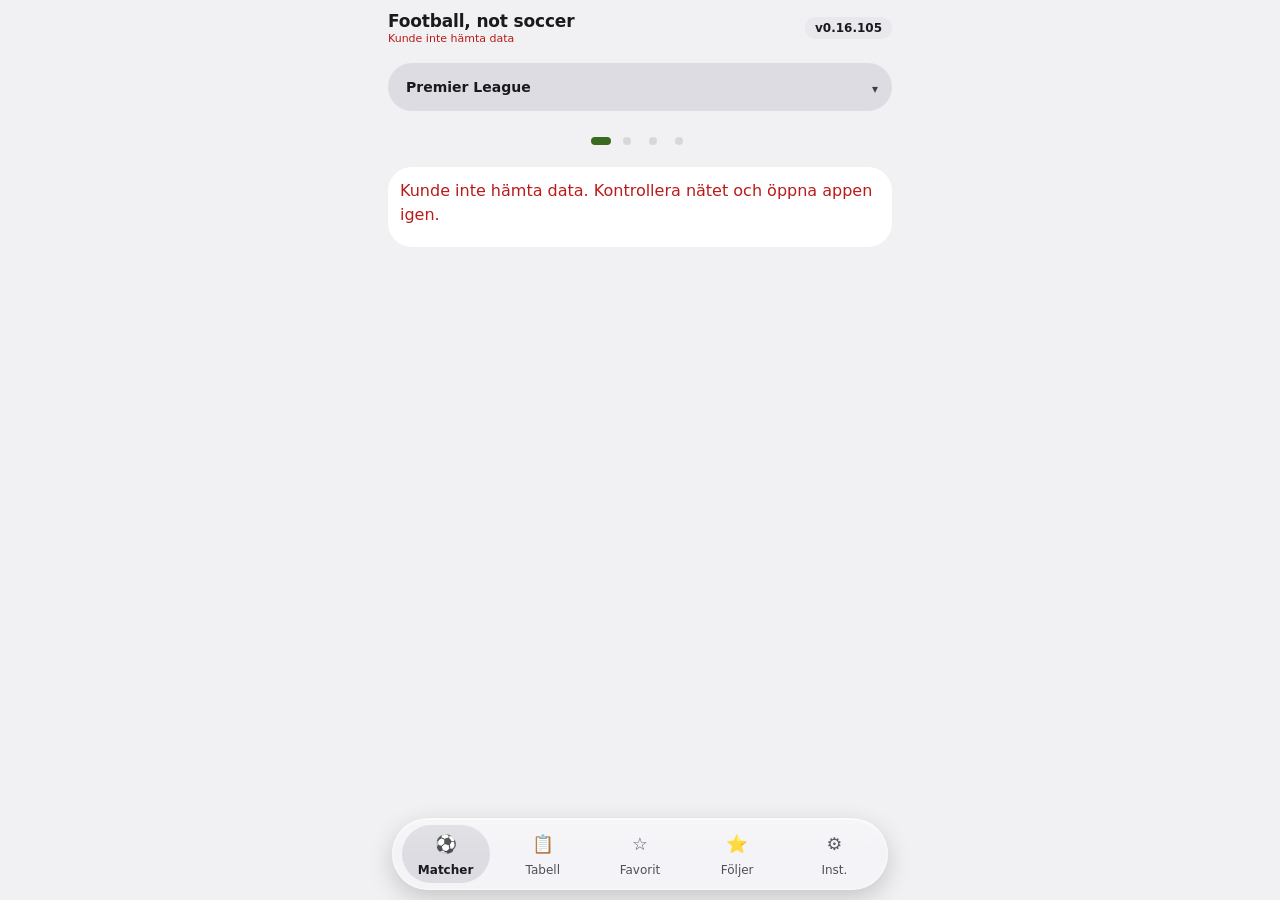
==== index.html @ d7718505 "Matcher: prickar under ligan visar att man kan svepa mellan ligor; Kommande utfälld när inget spelas" ====
<!doctype html>
<html lang="sv">
<head>
<meta charset="utf-8">
<meta name="viewport" content="width=device-width, initial-scale=1, maximum-scale=1, viewport-fit=cover">
<meta http-equiv="Content-Security-Policy" content="default-src 'none'; script-src 'self'; style-src 'self'; connect-src https://site.api.espn.com; img-src 'self' https://a.espncdn.com; manifest-src 'self'; worker-src 'self'; object-src 'none'; base-uri 'none'; form-action 'none'; require-trusted-types-for 'script'">
<meta name="referrer" content="no-referrer">
<meta name="color-scheme" content="light dark">
<meta name="theme-color" content="#f1f1f4" media="(prefers-color-scheme: light)">
<meta name="theme-color" content="#0e0e10" media="(prefers-color-scheme: dark)">
<meta name="mobile-web-app-capable" content="yes">
<meta name="apple-mobile-web-app-capable" content="yes">
<meta name="apple-mobile-web-app-status-bar-style" content="black-translucent">
<title>Football, not soccer</title>
<link rel="manifest" href="manifest.webmanifest">
<link rel="icon" href="icons/icon.svg">
<link rel="apple-touch-icon" href="icons/icon-180.png">
<link rel="stylesheet" href="styles.css">
</head>
<body>
<header class="topbar">
  <div class="brand-wrap"><span class="brand">Football, not soccer</span><div id="status" role="status" aria-live="polite"></div></div>
  <span id="version" class="version" aria-label="Appversion"></span>
</header>

<main>
  <!-- Matcher: vald liga -->
  <section class="view" id="view-matches">
    <div class="mbar">
      <div class="seg league-picker" role="group" aria-label="Liga"></div>
      <div class="mtabs" id="mtabs" role="tablist" aria-label="Matcher"></div>
    </div>
    <div class="league-dots" id="league-dots" aria-label="Svep åt sidan för att byta liga"></div>
    <section class="card" id="card-matches">
      <div id="match-list"><span class="muted">Laddar…</span></div>
      <button type="button" class="btn text more-btn" id="more" hidden>Visa fler</button>
    </section>
  </section>

  <!-- Tabell: vald liga -->
  <section class="view" id="view-table" hidden>
    <div class="seg league-picker" role="group" aria-label="Liga"></div>
    <section class="card flush" id="table-card">
      <h2 id="table-title">Premier League</h2>
      <div id="table-full"><span class="muted pad-x">Laddar…</span></div>
    </section>
  </section>

  <!-- Favorit: favoritlaget (mittknappen) -->
  <section class="view" id="view-fav" hidden>
    <div id="teambar" hidden>
      <button type="button" class="icon-btn sm" id="teambar-back" aria-label="Tillbaka" hidden>←</button><span id="teambar-logo"></span><span class="n" id="teambar-name"></span><span class="tform" id="team-form"></span>
      <button type="button" class="icon-btn sm" id="teambar-fol" aria-pressed="false" aria-label="Följ"></button><button type="button" class="icon-btn sm" id="teambar-fav" aria-pressed="false" aria-label="Gör till favorit"></button>
    </div>
    <div class="card empty" id="team-empty" hidden>
      <p>Inget favoritlag valt.</p>
      <button type="button" class="btn tonal" data-open-pick>Välj lag</button>
    </div>
    <div class="arr" id="arr-fav">
      <section class="card" data-card="next">
        <h2 id="team-next-title">Nästa match</h2>
        <div id="team-next"><span class="muted">Laddar…</span></div>
        <div id="team-next-list"></div>
      </section>
      <section class="card" data-card="last">
        <h2>Senaste match</h2>
        <div id="team-last"><span class="muted">Laddar…</span></div>
        <div id="team-last-list"></div>
      </section>
    </div>
  </section>

  <!-- Lag: alla följda lag -->
  <section class="view" id="view-team" hidden>
    <div class="card empty" id="lag-empty" hidden>
      <p>Inga lag följda.</p>
      <button type="button" class="btn tonal" data-open-pick>Välj lag</button>
    </div>
    <div id="lag-body" hidden>
      <div class="lchips" id="lag-chips" role="group" aria-label="Följda lag"></div>
      <section class="card lag-live" id="lag-live" hidden>
        <div class="day">Pågår nu</div>
        <div id="lag-live-list"></div>
      </section>
      <div id="lag-cards"></div>
    </div>
  </section>

  <!-- Lagväljaren (inte en flik) -->
  <section class="view" id="view-pick" hidden>
    <div class="pick-top">
      <button type="button" class="icon-btn" id="pick-back" aria-label="Tillbaka">←</button>
      <h2>Välj lag</h2><span class="muted small" id="pick-count"></span>
    </div>
    <div id="pick-list"></div>
  </section>

  <!-- Inställningar -->
  <section class="view" id="view-settings" hidden>
    <details class="set-group-wrap" id="g-team">
      <summary class="set-group"><span class="set-gtitle">Lag</span><span class="set-hint" id="hint-team"></span></summary>
      <details class="card set-sec">
        <summary class="sec-sum"><span class="set-title">Följda lag</span><span class="set-hint" id="hint-follow"></span></summary>
        <div class="set-body">
          <ul class="rows" id="follow-list"></ul>
          <p class="muted small">Högst åtta lag. ★ gör laget till favorit, ✕ slutar följa laget och tar bort dess sparade data.</p>
          <div class="actions"><button type="button" class="btn tonal" data-open-pick>Välj lag</button></div>
        </div>
      </details>
    </details>

    <details class="set-group-wrap" id="g-layout">
      <summary class="set-group"><span class="set-gtitle">Utseende</span><span class="set-hint">Ligor, kortordning</span></summary>
      <details class="card set-sec">
        <summary class="sec-sum"><span class="set-title">Ligor och kortordning</span><span class="set-hint" id="hint-layout"></span></summary>
        <div class="set-body" id="layout-body"></div>
      </details>
    </details>

    <details class="set-group-wrap" id="g-general">
      <summary class="set-group"><span class="set-gtitle">Allmänt</span><span class="set-hint">Språk, data, hjälp</span></summary>
      <details class="card set-sec" id="card-lang">
        <summary class="sec-sum"><span class="set-title">Språk</span><span class="set-hint" id="hint-lang"></span></summary>
        <div class="set-body">
          <label class="field"><span>Språk</span><select id="s-lang"></select></label>
        </div>
      </details>
      <details class="card set-sec" id="card-data">
        <summary class="sec-sum"><span class="set-title">Data</span><span class="set-hint">Backup, import, radera</span></summary>
        <div class="set-body">
          <div class="actions wrap">
            <button type="button" class="btn filled" id="backup-save">Spara backup-fil</button>
            <label class="btn tonal btn-file">Läs in backup-fil<input type="file" id="import-file" accept=".txt,.json"></label>
          </div>
          <div class="pwd-box" id="pwd-box"></div>
          <p class="error" id="import-error" role="alert"></p>
          <details class="data-more">
            <summary class="data-text-title">Fler val</summary>
            <details class="data-text">
              <summary class="data-text-title">Klistra in text</summary>
              <label class="field"><span>Importera (ersätter inställningarna)</span><textarea id="import-text" rows="4" autocomplete="off" spellcheck="false" placeholder="Klistra in innehållet i en backup-fil"></textarea></label>
              <div class="actions"><span class="spacer"></span><button type="button" class="btn tonal" id="import-btn">Importera</button></div>
            </details>
            <div class="actions"><button type="button" class="btn text" id="pwd-own">Välj egen kod</button></div>
            <p class="muted small">Backupen innehåller dina inställningar (lag, favorit, liga), inte matchdata. Läs in den på en annan enhet för att flytta dem.</p>
            <div class="actions"><button type="button" class="btn text danger" id="reset">Radera all data</button></div>
          </details>
        </div>
      </details>
      <details class="card set-sec help" id="card-help" lang="sv" data-no-tr>
        <summary class="sec-sum"><span class="set-title">Hjälp och manual</span><span class="set-hint">Så funkar appen</span></summary>
        <div class="set-body">
          <details><summary>Matcher och tabell</summary>
            <p>Välj Premier League, LaLiga, Serie A eller Champions League med knapparna överst. Under Matcher står först pågående och dagens matcher, sedan Kommande och Spelade som hopfällda rader – tryck för att fälla ut (Visa fler under var och en), under Tabell hela tabellen.</p>
            <p>Listan fyller skärmen. Visa fler visar fler matcher och hämtar en vecka till när det behövs.</p></details>
          <details><summary>Varför din data är säker här</summary>
            <p>Här finns vilka lag du följer – inte så känsligt, men ingen annans sak. Sådant ska inte hamna hos ett företag, en annonsör eller en hackare.</p>
            <p>Ingen server att hacka. De flesta stora läckor sker när ett företags databas med miljontals användares uppgifter hackas. Här finns ingen sådan databas: dina inställningar finns bara i din telefon. Den som vill åt den måste komma åt just din telefon.</p>
            <p>Inget att sälja. Många gratisappar – och även betalappar – tjänar pengar på din data eller delar den med partner för annonser och analys. Den här appen har inget konto, ingen analys, ingen reklam och inga spårare. Webbläsaren spärrar dessutom tekniskt alla anrop ut utom resultaten från ESPN, så datan kan inte skickas iväg ens av misstag.</p>
            <p>Låst backup. Backup-filen krypteras med AES-256 och ditt lösenord. Lägger du den i molnet ser molntjänsten bara obegriplig data.</p>
            <p>Öppen kod. All kod ligger öppet på GitHub och kan granskas av vem som helst.</p>
            <p>Ärligt: inget är 100 % säkert. Det som återstår är din egen telefon – lås den med kod och håll den uppdaterad – ett svagt backup-lösenord, och att appens kod på GitHub Pages inte ändras av någon obehörig. Men för den här sortens uppgifter finns inget säkrare praktiskt sätt än att de aldrig lämnar telefonen.</p></details>
          <details><summary>Följa ett lag</summary>
            <p>Välj lag (under Följer, Favorit eller Inställningar → Lag) visar ligorna. Tryck på en liga, sedan + för att följa ett lag och ☆ för att göra det till favorit. Trycker du på ett lag i tabellen visas laget som under Favorit – där följer du det med + och gör det till favorit med ☆. Högst åtta lag kan följas.</p>
            <p>Favorit (mitten i menyn) visar favoritlagets nästa och senaste match i alla turneringar och formen i de fem senaste ligamatcherna. Visa fler fäller ut fler matcher. Appen öppnas på samma flik nästa gång.</p></details>
          <details><summary>Följer</summary>
            <p>Följer visar alla följda lag: överst märkena (tryck för att bara visa ett lag), pågående matcher och ett kort per lag med kommande och senast spelade match. Tryck på ett lagnamn var som helst i appen (tabell, matcher, lagkort) för att se laget som under Favorit. ← i lagraden (eller Bakåt) tar dig tillbaka dit du var. Bakåt går genom flikarna du besökt; appen stängs först där du började. Tryck på Kommande eller Spelad för fler matcher. Under Inställningar → Lag gör ★ ett lag till favorit och ✕ slutar följa det.</p></details>
          <details><summary>Flytta kort</summary>
            <p>Under Inställningar → Utseende → Ligor och kortordning väljer du vilka ligor och turneringar som visas i ligaväljaren och i vilken ordning, och ordningen på korten under Favorit. ↑ ↓ flyttar, ● visar och ○ döljer. Återställ ger standard.</p>
            <p>Det finns Premier League, LaLiga, Serie A, Bundesliga, Ligue 1, Eredivisie, Primeira Liga, Allsvenskan, Champions League, Europa League, Conference League, VM, EM, Copa América, Afrikanska mästerskapen och Gold Cup. Svep i sidled på Matcher eller Tabell för att byta liga.</p></details>
          <details><summary>Matcher och live</summary>
            <p>Tryck på en spelad match för att se målskyttarna, på en pågående även gula och röda kort. Under pågående match uppdateras ställningen var 20:e sekund medan appen är öppen. Övrig data hämtas bara igen när en match har börjat.</p></details>
          <details><summary>Språk</summary>
            <p>Appen är på svenska från början. Byt språk under Inställningar → Allmänt → Språk. Lag- och liganamn kommer från ESPN och är desamma på båda språken.</p></details>
          <details><summary>Offline och data</summary>
            <p>Senast hämtad data sparas och visas utan nät, med tid för senaste uppdatering. Matchdata hämtas från ESPN direkt från din enhet. ESPN ser din IP-adress och vilka ligor och lag som hämtas, men inget konto och inga cookies.</p>
            <p>Under Inställningar → Data sparar du en krypterad backup-fil med följda lag, favorit och liga. Matchdata ingår inte, den hämtas igen.</p>
            <p>Backup-filen låses alltid med din kod: 16 slumpade tecken som appen skapar åt dig första gången den startas och sparar på enheten. Vill du hellre använda en egen kod (t.ex. samma i alla dina appar) trycker du Välj egen kod – den måste ha minst 16 tecken med stor och liten bokstav, siffra och specialtecken, samma krav som den skapade. Backup sparas med ett tryck. Under Inställningar → Data finns Din kod: Visa, Kopiera och Ny kod. Spara koden i din lösenordshanterare – på en ny telefon (eller efter Radera all data) behöver du den för att öppna en backup. Läser du in en backup med en annan kod används den koden sedan för nya backuper. Ny kod gör att gamla backup-filer bara öppnas med den gamla koden (Ångra finns). Appen samlar ingen data – koden är bara en nyckel som skyddar dina backuper.</p></details>
          <details><summary>Installera som app</summary>
            <img class="shot" src="docs/manual/install-android.png" alt="Android: Chrome-menyn ⋮ → Installera app" width="390" loading="lazy">
            <p>Android (Chrome): öppna appens länk, tryck ⋮ uppe till höger och välj Installera app.</p>
            <img class="shot" src="docs/manual/install-ios.png" alt="iPhone: Safari → Dela → Lägg till på hemskärmen" width="390" loading="lazy">
            <p>iPhone (Safari): öppna länken i Safari, tryck Dela (rutan med pilen) och välj Lägg till på hemskärmen → Lägg till.</p>
            <p>Installerad fungerar appen som en vanlig app, även utan nät.</p></details>
        </div>
      </details>
      <details class="card set-sec help" id="card-help-en" lang="en" data-no-tr>
        <summary class="sec-sum"><span class="set-title">Help and manual</span><span class="set-hint">How the app works</span></summary>
        <div class="set-body">
          <details><summary>Matches and table</summary>
            <p>Choose Premier League, LaLiga, Serie A or Champions League with the buttons at the top. Under Matches you first see live and today&#x27;s matches, then Upcoming and Played as collapsed rows – tap to expand (Show more under each), under Table the whole table.</p>
            <p>The list fills the screen. Show more shows more matches and fetches another week when needed.</p></details>
          <details><summary>Why your data is safe here</summary>
            <p>This app holds which teams you follow – not very sensitive, but nobody else&#x27;s business. That should not end up with a company, an advertiser or a hacker.</p>
            <p>No server to hack. Most big leaks happen when a company&#x27;s database with millions of users&#x27; data is hacked. There is no such database here: your settings are only in your phone. Anyone who wants it has to get into your particular phone.</p>
            <p>Nothing to sell. Many free apps – and paid ones too – make money from your data or share it with partners for ads and analytics. This app has no account, no analytics, no ads and no trackers. The browser also technically blocks every request out except the results from ESPN, so the data cannot be sent anywhere, not even by mistake.</p>
            <p>Locked backup. The backup file is encrypted with AES-256 and your password. If you put it in the cloud, the cloud service only sees unreadable data.</p>
            <p>Open code. All the code is public on GitHub and can be reviewed by anyone.</p>
            <p>Honestly: nothing is 100 % safe. What remains is your own phone – lock it with a code and keep it updated – a weak backup password, and that the app&#x27;s code on GitHub Pages is not changed by someone unauthorised. But for this kind of data there is no safer practical way than never letting it leave the phone.</p></details>
          <details><summary>Follow a team</summary>
            <p>Choose teams (under Following, Favourite or Settings → Teams) shows the leagues. Tap a league, then + to follow a team and ☆ to make it your favourite. If you tap a team in the table it is shown as under Favourite – there you follow it with + and make it your favourite with ☆. At most eight teams can be followed.</p>
            <p>Favourite (in the middle of the menu) shows the favourite team&#x27;s next and latest match in all competitions and the form in the last five league matches. Show more opens more matches. The app opens on the same tab next time.</p></details>
          <details><summary>Following</summary>
            <p>Following shows all followed teams: at the top the badges (tap to show only one team), live matches and a card per team with the upcoming and latest played match. Tap a team name anywhere in the app (table, matches, team card) to see the team as under Favourite. ← in the team row (or Back) takes you back where you were. Back goes through the tabs you have visited; the app closes only where you started. Tap Upcoming or Played for more matches. Under Settings → Teams ★ makes a team your favourite and ✕ stops following it.</p></details>
          <details><summary>Move cards</summary>
            <p>Under Settings → Appearance → Leagues and card order you choose which leagues and competitions show in the league picker and in which order, and the order of the cards under Favourite. ↑ ↓ moves, ● shows and ○ hides. Reset restores the default.</p>
            <p>There are Premier League, LaLiga, Serie A, Bundesliga, Ligue 1, Eredivisie, Primeira Liga, Allsvenskan, Champions League, Europa League, Conference League, World Cup, Euros, Copa América, Africa Cup of Nations and Gold Cup. Swipe sideways on Matches or Table to change league.</p></details>
          <details><summary>Matches and live</summary>
            <p>Tap a played match to see the scorers, and a live one to also see yellow and red cards. During a live match the score updates every 20 seconds while the app is open. Other data is only fetched again when a match has started.</p></details>
          <details><summary>Language</summary>
            <p>The app starts in Swedish. Change the language under Settings → General → Language. Team and league names come from ESPN and are the same in both languages.</p></details>
          <details><summary>Offline and data</summary>
            <p>The latest fetched data is saved and shown offline, with the time of the latest update. Match data is fetched from ESPN directly from your device. ESPN sees your IP address and which leagues and teams are fetched, but no account and no cookies.</p>
            <p>Under Settings → Data you save an encrypted backup file with followed teams, favourite and league. Match data is not included, it is fetched again.</p>
            <p>The backup file is always locked with your code: 16 random characters the app creates for you the first time it starts and stores on the device. If you would rather use your own code (e.g. the same in all your apps), tap Choose your own code – it needs at least 16 characters with upper and lower case, a digit and a special character, the same requirements as the created one. A backup takes one tap. Under Settings → Data you find Your code: Show, Copy and New code. Save the code in your password manager – on a new phone (or after Delete all data) you need it to open a backup. If you restore a backup with a different code, that code is used for new backups from then on. New code means old backup files open only with the old code (Undo is available). The app collects no data – the code is just a key that protects your backups.</p></details>
          <details><summary>Install as an app</summary>
            <img class="shot" src="docs/manual/install-android-en.png" alt="Android: Chrome menu ⋮ → Install app" width="390" loading="lazy">
            <p>Android (Chrome): open the app link, tap ⋮ at the top right and choose Install app.</p>
            <img class="shot" src="docs/manual/install-ios-en.png" alt="iPhone: Safari → Share → Add to Home Screen" width="390" loading="lazy">
            <p>iPhone (Safari): open the link in Safari, tap Share (the box with the arrow) and choose Add to Home Screen → Add.</p>
            <p>Installed, the app works like a normal app, even offline.</p></details>
        </div>
      </details>
      <div class="actions center"><button type="button" class="btn tonal" id="install" hidden>Installera appen</button></div>
      <details class="card set-sec" id="card-apps">
        <summary class="sec-sum"><span class="set-title">Alla mina appar</span><span class="set-hint">Öppna, ladda ner, GitHub</span></summary>
        <div class="dl-src"><div class="dl-app"><b>Fitness buddy</b><a href="https://flyinggooner.github.io/simple-nutrition/" target="_blank" rel="noopener">Öppna</a><a href="https://flyinggooner.github.io/simple-nutrition/simple-nutrition.html" download="simple-nutrition.html">Ladda ner (HTML)</a><a href="https://github.com/FlyingGooner/simple-nutrition" target="_blank" rel="noopener">GitHub</a></div><div class="dl-app"><b>Budget buddy</b><a href="https://flyinggooner.github.io/budget-buddy/" target="_blank" rel="noopener">Öppna</a><a href="https://flyinggooner.github.io/budget-buddy/budget-buddy.html" download="budget-buddy.html">Ladda ner (HTML)</a><a href="https://github.com/FlyingGooner/budget-buddy" target="_blank" rel="noopener">GitHub</a></div><div class="dl-app"><b>Football, not soccer (den här)</b><a href="https://flyinggooner.github.io/Football-not-soccer/" target="_blank" rel="noopener">Öppna</a><a href="Football-not-soccer.html" download="Football-not-soccer.html">Ladda ner (HTML)</a><a href="https://github.com/FlyingGooner/Football-not-soccer" target="_blank" rel="noopener">GitHub</a></div><div class="dl-app"><b>Task buddy</b><a href="https://flyinggooner.github.io/Stress-control/" target="_blank" rel="noopener">Öppna</a><a href="https://flyinggooner.github.io/Stress-control/Stress-control.html" download="Stress-control.html">Ladda ner (HTML)</a><a href="https://github.com/FlyingGooner/Stress-control" target="_blank" rel="noopener">GitHub</a></div><p class="small">Spara som app: Android (Chrome) – tryck ⋮ och välj Installera app. iPhone (Safari) – tryck Dela och välj Lägg till på hemskärmen.</p><p class="muted small">Ladda ner (HTML) ger hela appen i en enda fil som du öppnar i webbläsaren, även utan nät. Den sparar sin data för sig – flytta data dit med en backup-fil.</p></div>
      </details>
    </details>
    <p class="foot muted small" id="foot"></p>
  </section>
</main>

<nav class="tabbar" id="tabbar" aria-label="Vyer">
  <a class="tab" href="#matches" data-view="matches"><span aria-hidden="true">⚽</span>Matcher</a>
  <a class="tab" href="#table" data-view="table"><span aria-hidden="true">📋</span>Tabell</a>
  <a class="tab" href="#fav" data-view="fav"><span class="fav-ic" id="tab-fav-icon" aria-hidden="true">☆</span><span class="fav-n" id="tab-fav-name">Favorit</span></a>
  <a class="tab" href="#team" data-view="team"><span aria-hidden="true">⭐</span>Följer</a>
  <a class="tab" href="#settings" data-view="settings"><span aria-hidden="true">⚙️</span>Inst.</a>
</nav>

<dialog id="confirm-dialog" aria-labelledby="cd-title">
  <form method="dialog">
    <h2 id="cd-title">Radera all data?</h2>
    <p class="muted">Följda lag, favorit och all sparad matchdata tas bort från den här enheten. Det går inte att ångra.</p>
    <div class="actions"><span class="spacer"></span>
      <button type="submit" class="btn text" value="cancel">Avbryt</button>
      <button type="submit" class="btn filled danger-fill" value="ok" id="cd-ok">Radera</button>
    </div>
  </form>
</dialog>
<dialog id="newcode-dialog" aria-labelledby="nk-title">
  <form method="dialog">
    <h2 id="nk-title">Byta kod?</h2>
    <p class="muted">Backup-filer du redan har sparat går bara att öppna med den gamla koden. Har du inte kvar den gamla koden blir de värdelösa. Spara en ny backup direkt efter bytet.</p>
    <div class="actions"><span class="spacer"></span>
      <button type="submit" class="btn text" value="cancel">Avbryt</button>
      <button type="submit" class="btn filled danger-fill" value="ok" id="nk-ok">Bara byt</button>
      <button type="submit" class="btn filled" value="save" id="nk-save">Byt och spara backup</button>
    </div>
  </form>
</dialog>

<dialog id="pw-dialog" aria-labelledby="pw-title">
  <form method="dialog" novalidate>
    <h2 id="pw-title">Spara backup-fil</h2>
    <p class="muted" id="pw-text"></p>
    <input type="text" id="pw-user" name="username" autocomplete="username" value="Football not soccer backup" readonly tabindex="-1" aria-hidden="true" class="sr-only">
    <label class="field" id="pw-1-row"><span>Lösenord</span><input type="password" id="pw-1" name="password" maxlength="200" autocomplete="new-password" autocapitalize="none" autocorrect="off" spellcheck="false"></label>
    <label class="field" id="pw-2-row"><span>Upprepa lösenord</span><input type="password" id="pw-2" name="confirm-password" maxlength="200" autocomplete="new-password" autocapitalize="none" autocorrect="off" spellcheck="false"></label>
    <label class="check" id="pw-show-row"><input type="checkbox" id="pw-show" autocomplete="off"> Visa lösenord</label>
    <div class="pw-preview-row"><p class="pw-preview" id="pw-preview" aria-hidden="true" hidden></p><button type="button" class="btn text" id="pw-copy" hidden>Kopiera</button></div>
    <button type="button" class="btn text" id="pw-gen">Skapa slumpmässigt lösenord</button>
    <p class="muted small" id="pw-note" role="status"></p>
    <p class="muted small" id="pw-hint">Minst 16 tecken med stor och liten bokstav, siffra och specialtecken. Välj inte ett vanligt ord + årtal.</p>
    <p class="muted" id="pw-warn"></p>
    <p class="error" id="pw-error" role="alert"></p>
    <div class="actions"><span class="spacer"></span>
      <button type="button" class="btn text" id="pw-cancel">Avbryt</button>
      <button type="button" class="btn filled" id="pw-ok">Spara krypterad</button>
    </div>
  </form>
</dialog>

<dialog id="import-dialog" aria-labelledby="imp-title">
  <form method="dialog">
    <h2 id="imp-title">Ersätta inställningarna?</h2>
    <p id="imp-sum"></p>
    <p class="muted">Följda lag, favorit och liga ersätts. Du kan ångra direkt efteråt.</p>
    <div class="actions"><span class="spacer"></span>
      <button type="submit" class="btn text" value="cancel">Avbryt</button>
      <button type="submit" class="btn filled" value="ok" id="imp-ok">Ersätt</button>
    </div>
  </form>
</dialog>

<div id="snackbar" role="status" aria-live="polite" hidden><span id="snack-text"></span><button type="button" class="btn text" id="snack-action"></button></div>

<script src="i18n.js"></script>
<script src="install.js" data-prefix="fns"></script>
<script src="i18n-en.js"></script>
<script src="version.js"></script>
<script src="backup.js"></script>
<script src="store.js"></script>
<script src="app.js"></script>
<script src="views/table.js"></script>
<script src="views/matches.js"></script>
<script src="views/team.js"></script>
<script src="views/follow.js"></script>
<script src="views/settings.js"></script>
<script src="main.js"></script>
</body>
</html>
---- styles.css ----
/* Material 3 – shared creator style (see ../STIL.md), same structure as simple-nutrition. Seed colour: #4c8c2b (grass green). */
:root {
  --r-xs: 4px; --r-sm: 8px; --r-md: 12px; --r-lg: 20px; --r-xl: 28px; --r-full: 999px;
  color-scheme: light dark;
  --primary: #3a6a1e; --on-primary: #ffffff;
  --primary-container: var(--tc-l, #bbf296); --on-primary-container: var(--tc-l-on, #0a2100);
  --surface: #f7fbf1; --surface-container: #ebefe5; --surface-container-high: #e2e6db;
  --secondary-container: #d8e7cb; --on-secondary-container: #131f0d;
  --on-surface: #191d16; --on-surface-variant: #43483e; --outline: #73796d; --outline-variant: #c3c8bb;
  --error: #ba1a1a; --error-container: #ffdad6; --on-error-container: #410002;
  /* Semantic (results + table zones) */
  --win: #1b6d3c; --draw: #73796d; --loss: #ba1a1a;
  --zone-cl: #006a60; --zone-eu: #b45f06; --zone-rel: #ba1a1a;
  --tc2: var(--tc2-l, transparent); --sel: #3a6a1e; /* overridden from JS with the chosen team's colour (strict #rrggbb) */
  --bg: var(--surface); --card: var(--surface-container); --text: var(--on-surface); --muted: var(--on-surface-variant); --line: var(--outline-variant);
  --font: Roboto, "Roboto Flex", system-ui, -apple-system, "Segoe UI", sans-serif;
}
@media (prefers-color-scheme: dark) {
  :root {
    --primary: #a5d88a; --on-primary: #133800;
    --tc2: var(--tc2-d, transparent); --primary-container: var(--tc-d, #2a5117); --on-primary-container: var(--tc-d-on, #c0f4a4);
    --surface: #0e0e10; --surface-container: #1a1a1d; --surface-container-high: #26262a;
    --secondary-container: #3a3a40; --on-secondary-container: #f2f2f4;
    --on-surface: #ececee; --on-surface-variant: #babac1; --outline: #7c7c84; --outline-variant: #34343a;
    --error: #ffb4ab; --error-container: #93000a; --on-error-container: #ffdad6;
    --win: #6fdc8c; --draw: #b0b0b8; --loss: #ffb4a8;
    --zone-cl: #53dbc9; --zone-eu: #ffb870; --zone-rel: #ffb4ab;
  }
}
* { box-sizing: border-box; }
html { -webkit-text-size-adjust: 100%; }
body { margin: 0; background: var(--bg); color: var(--text); font: 16px/1.5 var(--font); font-variant-numeric: tabular-nums;
  padding: env(safe-area-inset-top) 16px calc(96px + env(safe-area-inset-bottom)); max-width: 520px; margin-inline: auto;
  -webkit-tap-highlight-color: transparent; }
button, input, textarea { font: inherit; color: inherit; }
button { cursor: pointer; }
[hidden] { display: none !important; }
:focus-visible { outline: 3px solid var(--primary); outline-offset: 2px; }
.muted { color: var(--muted); }
.small { font-size: .8125rem; }
.error { color: var(--error); font-weight: 500; }
.error:empty { display: none; }
.spacer { flex: 1; }
.center { justify-content: center; }
.pad-x { padding: 0 14px; }

/* Top app bar */
#status { font-size: .6875rem; line-height: 1.2; color: var(--muted); }
#status:empty { display: none; }
#status.error { color: var(--error); font-weight: 500; }
.topbar { display: flex; align-items: center; justify-content: space-between; gap: 12px; padding: 10px 0 6px; }
.brand-wrap { display: grid; min-width: 0; }
.brand { line-height: 1.2; }
.version { font-size: .7rem; font-weight: 500; }

/* Views and cards */
.view { display: grid; grid-template-columns: minmax(0, 1fr); }
.card { background: var(--card); border-radius: var(--r-lg); }
.card.flush { padding: 12px 0 4px; }
.card.flush > h2 { padding: 0 14px; }
h2 { font-size: .75rem; font-weight: 500; letter-spacing: .06em; text-transform: uppercase; color: var(--muted); margin: 0 0 8px; }
.card p { margin: 0 0 8px; }
.empty { display: grid; gap: 8px; justify-items: start; }

/* Navigation bar with pill indicator */
.tabbar { position: fixed; z-index: 40; display: flex; justify-content: space-around;
  padding: 12px 4px calc(16px + env(safe-area-inset-bottom)); }
.tab { display: flex; flex-direction: column; align-items: center; font-size: .75rem; font-weight: 500; color: var(--muted); min-width: 56px; justify-content: center; text-decoration: none; }
.tab span { display: grid; place-items: center; font-size: 1.1rem; }
.tab.on { font-weight: 700; }

.today, .recent { display: flex; flex-wrap: wrap; align-items: center; gap: 6px; }
.chip { display: inline-flex; align-items: center; min-height: 36px; padding: 0 12px; border-radius: var(--r-sm); border: 1px solid var(--outline-variant); background: transparent; color: var(--muted); font-weight: 500; font-size: .8125rem; }
.chip.on { background: var(--primary-container); color: var(--on-primary-container); border-color: transparent; }
.ph { display: inline-block; border-radius: 50%; background: var(--surface-container-high); }

/* Team bar */
#teambar { display: flex; align-items: center; padding: 6px 6px 6px 14px; box-shadow: inset 0 0 0 2px var(--sel); } /* 2026-11-19: färg runtom, inte på en sida */
#teambar img, #teambar .ph { object-fit: contain; }
#teambar .n { font-weight: 500; flex: 1; }
.icon-btn { min-width: 48px; min-height: 48px; border: 0; border-radius: 50%; background: transparent; color: inherit; font-size: 1.125rem; }

/* Table */
table { width: 100%; border-collapse: collapse; }
th, td { padding: 8px 4px; text-align: center; white-space: nowrap; }
th { font-size: .6875rem; color: var(--muted); font-weight: 500; text-transform: uppercase; letter-spacing: .04em; }
td.team, th.team { text-align: left; width: 100%; white-space: normal; }
td.pos { font-weight: 500; width: 32px; box-shadow: inset 3px 0 var(--zc, transparent); }
td.pts { font-weight: 700; padding-right: 14px; }
th:last-child { padding-right: 14px; }
tbody tr { border-top: 1px solid var(--line); }
tr.zone-cl td.pos { --zc: var(--zone-cl); }
tr.zone-eu td.pos { --zc: var(--zone-eu); }
tr.zone-rel td.pos { --zc: var(--zone-rel); }
/* Zoner (2026-11-21): hela raden får en svag ton i zonens färg + tunn kant till vänster, inga ringar */
tr.zone-cl td { background: color-mix(in srgb, var(--zone-cl) 9%, transparent); }
tr.zone-eu td { background: color-mix(in srgb, var(--zone-eu) 8%, transparent); }
tr.zone-rel td { background: color-mix(in srgb, var(--zone-rel) 8%, transparent); }
/* Följda lag: stjärna, ingen färg (2026-11-21); Europa orange för att skilja från CL */
.fstar { margin-left: 6px; color: #f5b400; font-size: .9em; }
tr.me td.team { font-weight: 700; }
tbody.pick tr { cursor: pointer; }
tbody.pick tr:active { background: color-mix(in srgb, var(--primary) 12%, transparent); }
tbody.pick tr:focus-visible { outline: 3px solid var(--primary); outline-offset: -3px; }
.tname { display: flex; align-items: center; gap: 8px; }
.tname img, .tname .ph { width: 20px; height: 20px; object-fit: contain; flex: none; }
@media (max-width: 400px) { .full .wdl { display: none; } }
.legend { display: flex; flex-wrap: wrap; gap: 12px; padding: 8px 14px; font-size: .75rem; color: var(--muted); }
.legend i { display: inline-block; width: 10px; height: 10px; border-radius: 50%; margin-right: 4px; vertical-align: -1px; }
.legend i.zone-cl { background: var(--zone-cl); }
.legend i.zone-eu { background: var(--zone-eu); }
.legend i.zone-rel { background: var(--zone-rel); }
.form { display: flex; gap: 4px; align-items: center; padding: 8px 14px; border-top: 1px solid var(--line); }
.form > span:first-child { margin-right: auto; }
.dot { width: 22px; height: 22px; display: inline-grid; place-items: center; font-size: .6875rem; font-weight: 700; color: var(--surface); }
.dot.W, .badge.W { background: var(--win); }
.dot.D, .badge.D { background: var(--draw); }
.dot.L, .badge.L { background: var(--loss); }
.more { border-top: 1px solid var(--line); }

/* Matches */
.match-main { display: grid; grid-template-columns: 1fr auto 1fr; align-items: center; gap: 8px; text-align: center; }
.side { display: grid; justify-items: center; gap: 6px; font-weight: 500; font-size: .875rem; }
.side img, .side .ph { width: 40px; height: 40px; object-fit: contain; }
.mid { display: grid; gap: 4px; justify-items: center; }
.score { font-size: 1.75rem; font-weight: 400; letter-spacing: 1px; }
.time { font-size: 1.375rem; font-weight: 400; }
.meta { text-align: center; margin-top: 8px; font-size: .8125rem; color: var(--muted); }
.countdown { display: inline-block; margin-left: 6px; padding: 2px 10px; border-radius: var(--r-sm); background: var(--primary-container); color: var(--on-primary-container); font-weight: 500; }
.live { display: inline-flex; align-items: center; gap: 6px; border-radius: var(--r-sm); background: var(--error-container); color: var(--on-error-container); font-weight: 700; }
.live::before { width: 7px; height: 7px; border-radius: 50%; background: var(--error); animation: pulse 1.2s ease-in-out infinite; }
@keyframes pulse { 50% { transform: scale(.55); opacity: .4; } }
.badge { display: inline-block; min-width: 24px; padding: 2px 6px; font-size: .75rem; font-weight: 700; color: var(--surface); text-align: center; }
ul.mlist { list-style: none; margin: 8px -14px -12px; padding: 0; }
ul.mlist li { display: grid; grid-template-columns: 64px 1fr auto; gap: 12px; align-items: center; padding: 10px 14px; border-top: 1px solid var(--line); min-height: 48px; }
ul.mlist .d { font-size: .8125rem; color: var(--muted); line-height: 1.2; }
ul.mlist .o { font-weight: 500; }
ul.mlist .c { font-size: .75rem; color: var(--muted); }
ul.mlist .r { font-weight: 700; text-align: right; }
.day { padding: 10px 0 2px; font-size: .75rem; font-weight: 500; text-transform: uppercase; letter-spacing: .06em; color: var(--muted); border-top: 1px solid var(--line); }
.dgroup:first-child > .day { border-top: 0; padding-top: 0; }
.lm { display: grid; grid-template-columns: 1fr auto 1fr; gap: 8px; align-items: center; padding: 6px 0; min-height: 44px; }
.lm .t { display: flex; align-items: center; gap: 6px; font-weight: 500; font-size: .9375rem; min-width: 0; }
.lm .t span { overflow: hidden; text-overflow: ellipsis; white-space: nowrap; }
.lm .t.h { justify-content: flex-end; text-align: right; }
.lm .t img, .lm .t .ph { width: 20px; height: 20px; object-fit: contain; flex: none; }
.lm .s { min-width: 58px; text-align: center; font-weight: 700; }
.lm .s .live { display: flex; width: max-content; margin: 2px auto 0; padding: 1px 6px; }
.lm.tap { cursor: pointer; border-radius: var(--r-md); }
.lm.tap:active { background: color-mix(in srgb, currentColor 8%, transparent); }
.evs { display: grid; grid-template-columns: 1fr 1fr; gap: 2px 16px; font-size: .8125rem; padding: 2px 0 8px; }
.evs.muted { display: block; text-align: center; }
.evs .h { text-align: right; }
.ev .m { opacity: .7; margin: 0 4px; }

/* Inställningar: collapsible groups and sections (as simple-nutrition) */
.set-group-wrap > summary { cursor: pointer; }
.set-group { display: flex; align-items: center; gap: 8px; min-height: 48px; margin: 12px 4px 4px; font-weight: 500; font-size: 1.0625rem; }
.set-gtitle { flex: none; }
.set-group { list-style: none; }
.set-group::-webkit-details-marker { display: none; }
.set-group::before { content: '▸'; color: var(--muted); font-size: .8125rem; transition: transform .15s; }
.set-group-wrap[open] > .set-group::before { transform: rotate(90deg); }
.set-sec { padding: 4px 14px; margin-top: 8px; }
.set-sec > summary { display: flex; align-items: center; gap: 8px; min-height: 48px; cursor: pointer; list-style: none; }
.set-sec > summary::-webkit-details-marker { display: none; }
.set-sec > summary::before { content: '▸'; color: var(--muted); transition: transform .15s; }
.set-sec[open] > summary::before { transform: rotate(90deg); }
.set-title { font-weight: 500; }
.set-hint { margin-left: auto; color: var(--muted); font-size: .8125rem; text-align: right; overflow: hidden; text-overflow: ellipsis; white-space: nowrap; max-width: 60%; font-weight: 400; }
.set-body { padding: 4px 0 12px; }
.rows { list-style: none; margin: 0 0 8px; padding: 0; }
.row { display: flex; align-items: center; gap: 10px; min-height: 48px; border-top: 1px solid var(--line); }
.rows > .row:first-child { border-top: 0; }
.row img, .row .ph { width: 24px; height: 24px; object-fit: contain; flex: none; }
.row-name { flex: 1; min-width: 0; overflow: hidden; text-overflow: ellipsis; white-space: nowrap; }
.row-sub { font-size: .8125rem; color: var(--muted); }
.help details { border-top: 1px solid var(--line); }
.help details:first-child { border-top: 0; }
.help details summary { padding: 13px 0; cursor: pointer; font-weight: 500; }
.help details p { margin: 0 0 8px; font-size: .9375rem; }
.foot { text-align: center; margin: 16px 0 0; }

/* Buttons, forms, dialogs (../STANDARD.md) */
.btn { min-height: 48px; padding: 0 24px; border: 0; font-weight: 500; font-size: .875rem; }
.btn.filled { background: var(--primary); color: var(--on-primary); }
.btn.tonal { background: var(--primary-container); color: var(--on-primary-container); }
.btn.text { background: transparent; color: var(--primary); }
.btn.danger { color: var(--error); }
.btn.danger-fill { background: var(--error); color: var(--surface); }
.actions { display: flex; align-items: center; gap: 8px; margin-top: 12px; }
.actions.wrap { flex-wrap: wrap; }
.field { display: grid; gap: 4px; margin: 8px 0; font-size: .8125rem; color: var(--muted); min-width: 0; }
.field input, .field textarea { min-height: 48px; padding: 8px 12px; border: 1px solid var(--outline); border-radius: var(--r-sm); background: var(--surface); color: var(--text); font-size: 1rem; width: 100%; }
.field input:focus, .field textarea:focus { outline: 2px solid var(--primary); outline-offset: 0; border-color: var(--primary); }
.check { display: flex; align-items: center; gap: 12px; min-height: 48px; margin: 4px 0; cursor: pointer; }
.check input { width: 20px; height: 20px; margin: 0; accent-color: var(--primary); }
.btn-file { position: relative; display: inline-flex; align-items: center; justify-content: center; }
.btn-file input { position: absolute; inset: 0; width: 100%; height: 100%; opacity: 0; cursor: pointer; }
.btn-file:focus-within { outline: 3px solid var(--primary); outline-offset: 2px; }
.data-text { margin-top: 8px; }
.data-text > summary { cursor: pointer; min-height: 40px; padding: 8px 0; color: var(--primary); font-weight: 500; }
dialog { border: 0; border-radius: var(--r-xl); padding: 24px; width: min(360px, calc(100vw - 32px)); background: var(--surface-container-high); color: var(--text); box-shadow: 0 8px 24px rgba(0,0,0,.25); }
dialog::backdrop { background: rgba(0,0,0,.4); }
dialog h2 { margin: 0 0 8px; font-size: 1.375rem; font-weight: 400; text-transform: none; letter-spacing: 0; color: var(--text); }
dialog p { margin: 0 0 12px; }
#snackbar { position: fixed; left: 50%; transform: translateX(-50%); bottom: calc(96px + env(safe-area-inset-bottom)); z-index: 60; display: flex; align-items: center; gap: 8px; width: min(488px, calc(100vw - 32px)); padding: 4px 8px 4px 16px; background: var(--on-surface); color: var(--surface); box-shadow: 0 4px 12px rgba(0,0,0,.25); }
#snack-text { flex: 1; padding: 10px 0; }
#snackbar .btn.text { color: var(--primary-container); }

@media (prefers-reduced-motion: reduce) {
  *, *::before, *::after { animation-duration: .01ms !important; transition-duration: .01ms !important; scroll-behavior: auto !important; }
}
/* Card order (Inställningar → Utseende) */
.arr { display: grid; gap: 10px; }
.lay-off { display: none !important; }
.lay-h { margin: 12px 0 4px; }
.lay-h:first-child { margin-top: 0; }
.icon-btn.sm { min-width: 40px; min-height: 40px; }
.icon-btn:disabled { opacity: .38; cursor: default; }
.l-off .row-name { color: var(--muted); text-decoration: line-through; }
/* Card Matcher: tabs, rows as tall as table rows, Visa fler */
/* Platt (2026-11-21): inga skuggor. Ett kort per match: ledarens sida grön, den andra röd, färgerna flyter mjukt ihop i mitten; resultat/tid i en flytande vit bubbla */
.lm.mc { padding: 0 6px; min-height: 44px; margin: 5px 0; gap: 0; align-items: center; border-radius: 18px; overflow: hidden; background: var(--surface-container-high); box-shadow: none; }
.lm.mc.lead-h { background: linear-gradient(90deg, rgba(46,160,67,.24) 0%, rgba(46,160,67,.14) 35%, rgba(211,47,47,.10) 65%, rgba(211,47,47,.20) 100%), var(--surface-container-high); }
.lm.mc.lead-a { background: linear-gradient(90deg, rgba(211,47,47,.20) 0%, rgba(211,47,47,.10) 35%, rgba(46,160,67,.14) 65%, rgba(46,160,67,.24) 100%), var(--surface-container-high); }
.lm.mc > .t { padding: 4px 8px; display: flex; align-items: center; color: inherit; }
.lm.mc > .s { display: flex; flex-direction: column; align-items: center; justify-content: center; background: var(--surface); margin: 5px 0; line-height: 1.15; box-shadow: none; }
.lm.mc > .s .sc { background: none; padding: 0; box-shadow: none; }
.lm.mc > .s .live, .lm.mc > .s .end { margin: 0; }
#card-matches .day { border-top: 0; }
.lm.mc .s { width: 92px; min-width: 92px; box-sizing: border-box; margin-inline: 6px !important; }
.lm .s .end { display: block; font-size: .625rem; font-weight: 500; color: var(--muted); }
.lm .t.win { --side: 46, 160, 67; }
.lm .t.lose { --side: 211, 47, 47; }  /* skarp text även för förloraren, färgen visar resultatet (2026-11-21) */
/* Lag: winner bold, loser muted in the hero card; list rows get a thin result edge */
.side.win { --side: 46, 160, 67; } .side.lose { --side: 211, 47, 47; }
/* förloraren skarp även här (2026-11-21) */
/* Vinnare fet, förlorare grå med blekt märke – inga färgtoningar (2026-11-21) */
ul.mlist li.win { --side: 46, 160, 67; } ul.mlist li.lose { --side: 211, 47, 47; }
ul.mlist li.win, ul.mlist li.lose { box-shadow: inset 3px 0 rgb(var(--side)); }  /* bara en tunn kant, ingen toning (2026-11-21) */
.more-btn { width: 100%; margin-top: 4px; }
#card-matches, #table-card { touch-action: pan-y; }   /* horizontal moves stay ours (swipe), vertical scroll as usual */
/* League picker and match tabs: text tabs, centred, equal widths (symmetric); chosen = bold with a line under */
/* Lag: compact, everything fits without scrolling */
#teambar { background: var(--surface-container-high); color: var(--text); min-height: 48px; gap: 10px; padding-left: 12px; }
#teambar img, #teambar .ph { width: 24px; height: 24px; }
#teambar-fol, #teambar-fav { display: inline-flex; flex-direction: column; align-items: center; justify-content: center; gap: 0; width: auto; min-width: 48px; height: 44px; padding: 0 6px; border: 1px solid var(--line); border-radius: calc(var(--r-lg) - 6px); /* 2026-11-19: följer lagradens hörn (radie − marginal) */ line-height: 1.1; }
#teambar-fol .ic, #teambar-fav .ic { font-size: 1rem; }
#teambar-fol .lb, #teambar-fav .lb { font-size: .625rem; color: var(--muted); }
#teambar-fol[aria-pressed="true"], #teambar-fav[aria-pressed="true"] { border-color: var(--primary); }
#teambar-fol[aria-pressed="true"] .ic, #teambar-fav[aria-pressed="true"] .ic, #teambar-fol[aria-pressed="true"] .lb, #teambar-fav[aria-pressed="true"] .lb { color: var(--primary); }
.tform { display: flex; gap: 3px; }
.tform .dot { width: 18px; height: 18px; font-size: .625rem; }
#view-fav .card { padding: 8px 12px; }
#view-fav h2 { margin-bottom: 4px; }
#view-fav .side { grid-template-columns: auto; gap: 2px; font-size: .8125rem; }
#view-fav .side img, #view-fav .side .ph { width: 28px; height: 28px; }
#view-fav .score { font-size: 1.375rem; line-height: 1.2; }
#view-fav .time { font-size: 1.125rem; line-height: 1.2; }
#view-fav .mid { gap: 2px; }
#view-fav .meta { margin-top: 4px; font-size: .75rem; }
#view-fav .evs { padding-bottom: 2px; font-size: .75rem; }
#view-fav ul.mlist { margin: 6px -12px 0; }
#view-fav ul.mlist li { grid-template-columns: 92px 1fr auto auto; gap: 8px; padding: 6px 12px; min-height: 36px; font-size: .875rem; }
#view-fav ul.mlist .o { overflow: hidden; text-overflow: ellipsis; white-space: nowrap; min-width: 0; }
#view-fav ul.mlist .r { min-width: 0; }
#view-fav .more-btn { min-height: 36px; margin: 0; }
.grp { margin: 12px 14px 2px; font-size: .75rem; font-weight: 500; letter-spacing: .06em; text-transform: uppercase; color: var(--muted); }
.grp:first-child { margin-top: 0; }
.seg { display: grid; grid-auto-flow: column; grid-auto-columns: 1fr; gap: 8px; width: max-content; max-width: 100%; margin-inline: auto; overflow-x: auto; scrollbar-width: none; }
.seg button { min-height: 44px; padding: 0 10px; border: 0; border-bottom: 2px solid transparent; background: transparent; color: var(--muted); font-weight: 500; font-size: .9375rem; white-space: nowrap; text-align: center; }
.seg button[aria-pressed="true"] { color: var(--text); font-weight: 700; border-bottom-color: var(--primary); }

/* Lösenordsgenerator (som simple-nutrition) */
.sr-only { position: absolute; width: 1px; height: 1px; padding: 0; margin: -1px; overflow: hidden; clip: rect(0 0 0 0); white-space: nowrap; border: 0; }
.pw-preview-row { display: flex; align-items: center; gap: 8px; }
.pw-preview { flex: 1; margin: 0; font-family: ui-monospace, Consolas, monospace; font-variant-numeric: slashed-zero; font-size: 1.05rem; letter-spacing: .04em; overflow-wrap: anywhere; }
.pw-digit { color: var(--primary); font-weight: 700; }
.pw-special { color: var(--error); font-weight: 700; }

/* Favorit in the menu: the favourite's badge (beslut 2026-11-13) */
.tab .fav-ic img { width: 24px; height: 24px; object-fit: contain; }
.tab .fav-n { max-width: 72px; overflow: hidden; text-overflow: ellipsis; white-space: nowrap; }
ul.mlist li.lmx { display: block; padding: 0 12px; min-height: 0; border-top: 0; }
ul.mlist li.tap { cursor: pointer; }
/* Lag: all followed teams */
.lchips { display: flex; gap: 6px; overflow-x: auto; padding: 2px 0 10px; scrollbar-width: none; }
.lchip { flex: none; display: inline-grid; place-items: center; min-width: 44px; height: 40px; padding: 0 10px; border: 1px solid var(--outline-variant); border-radius: var(--r-sm); background: transparent; color: inherit; font-weight: 500; }
.lchip img, .lchip .ph { width: 24px; height: 24px; object-fit: contain; }
.lchip[aria-pressed="true"] { border-color: transparent; }
.lchip.add { font-size: 1.25rem; }
.lag-live .day { margin-bottom: 2px; }
.card.lag { padding-top: 10px; padding-bottom: 6px; }
.lag-h { display: flex; align-items: center; gap: 8px; margin: 0 0 4px; font-size: 1rem; }
.lag-h img, .lag-h .ph { width: 22px; height: 22px; object-fit: contain; }
.lag-h .star { color: var(--primary); }
.lag-open { display: flex; align-items: center; gap: 8px; min-height: 40px; padding: 0; border: 0; background: none; color: inherit; font: inherit; cursor: pointer; text-align: left; }
.tlink { cursor: pointer; }
.tlink:hover { text-decoration: underline; }
.lrow { display: grid; grid-template-columns: 76px 1fr auto 20px; gap: 8px; align-items: center; min-height: 48px; border-top: 1px solid var(--line); font-size: .875rem; }
.lrow .k { color: var(--muted); font-size: .8125rem; }
.lrow .v { overflow: hidden; text-overflow: ellipsis; white-space: nowrap; min-width: 0; font-weight: 500; }
.lrow.tap { cursor: pointer; }
.lrow .chev { justify-self: end; color: var(--muted); font-size: 1rem; transition: transform .15s; }
.lrow[aria-expanded="false"] .chev { transform: rotate(-90deg); }
.lrow[aria-expanded="true"] .chev { color: var(--primary); }
.lag-form { margin-left: auto; }
/* Lagväljaren */
.pick-top { display: flex; align-items: center; gap: 8px; margin-bottom: 8px; }
.pick-top h2 { flex: 1; margin: 0; font-size: 1.125rem; }
.pick-l { display: flex; justify-content: space-between; align-items: center; width: 100%; min-height: 48px; border: 0; background: transparent; color: inherit; font: inherit; font-weight: 500; text-align: left; padding: 0; }
.pick-sec { padding-top: 0; padding-bottom: 0; }
.pick-sec .rows { margin: 0 0 8px; padding: 0; list-style: none; }
.pk-fav[aria-pressed="true"], .rfav[aria-pressed="true"] { color: var(--primary); }
.pk-fol[aria-pressed="true"] { color: var(--primary); font-weight: 700; }
#view-team ul.mlist { margin: 0 -14px; }
#view-team ul.mlist li { grid-template-columns: 92px 1fr auto auto; gap: 8px; padding: 6px 14px; min-height: 36px; font-size: .875rem; }
#view-team ul.mlist .o { overflow: hidden; text-overflow: ellipsis; white-space: nowrap; min-width: 0; }
#view-team .more-btn { min-height: 36px; margin: 0; }
#view-fav ul.mlist li.lmx, #view-team ul.mlist li.lmx { display: block; min-height: 0; padding-top: 0; padding-bottom: 0; border-top: 0; }
.tab .fav-n { display: block; width: auto; height: auto; background: none !important; border-radius: 0; font-size: inherit; }
#lag-body, #lag-cards, #pick-list { display: grid; grid-template-columns: minmax(0, 1fr); gap: 10px; }
#lag-body[hidden] { display: none; }
/* Lag: compact cards, more teams without scrolling */
#lag-cards { gap: 6px; }
#view-team .card.lag { padding: 6px 12px 2px; }
#view-team .lag-h { margin: 0 0 2px; font-size: .875rem; letter-spacing: 0; text-transform: none; font-weight: 700; color: var(--text); }
#view-team .lag-h img, #view-team .lag-h .ph { width: 18px; height: 18px; }
#view-team .lrow { grid-template-columns: 62px 1fr auto 16px; gap: 6px; min-height: 30px; font-size: .8125rem; }
#view-team .lrow .k { font-size: .6875rem; }
#view-team .lrow .badge { padding: 0 5px; font-size: .6875rem; }
#view-team .lchips { padding-bottom: 4px; }
#view-team .lchip { height: 34px; min-width: 38px; }
#view-team .lchip img, #view-team .lchip .ph { width: 20px; height: 20px; }
#view-team .lrow .v img, #view-team .lrow .v .ph { width: 16px; height: 16px; object-fit: contain; }
#view-team .lrow .v { display: flex; align-items: center; gap: 6px; font-weight: 400; }
#view-team .lrow .v .w { flex: none; font-variant-numeric: tabular-nums; }
#view-team .lrow .v .n { font-weight: 600; overflow: hidden; text-overflow: ellipsis; white-space: nowrap; min-width: 0; }
#view-team .lrow .v .ha { flex: none; font-size: .6875rem; color: var(--muted); }
#view-team .lrow .v img, #view-team .lrow .v .ph { flex: none; vertical-align: 0; }
.pwd-box { margin-top: 8px; }
.pwd-show { margin: 4px 0; padding: 8px 12px; border-radius: var(--r-md); background: var(--surface-container-high); font-family: ui-monospace, monospace; font-size: 1rem; letter-spacing: .04em; overflow-wrap: anywhere; -webkit-user-select: text; user-select: text; }
.welcome-actions { display: flex; flex-wrap: wrap; gap: 8px; margin: 16px 0 4px; }
.welcome-actions > * { flex: 1 1 12rem; text-align: center; }

/* Sparat backup-lösenord: en liten ruta med Visa/Byt på samma rad */
.pwd-card { margin: 4px 0 8px; padding: 6px 6px 10px 14px; border-radius: var(--r-lg); background: var(--surface-container-high); }
.pwd-head { display: flex; align-items: center; gap: 2px; min-height: 44px; }
.pwd-head > span { flex: 1; font-weight: 500; }
.pwd-head .btn, .pwd-head .link { min-height: 40px; padding: 0 12px; }
.pwd-card .pwd-show { margin: 2px 8px 6px 0; background: var(--surface); }
.pwd-card .pwd-note { margin: 2px 8px 0 0; }
/* Språkval i välkomstrutan och Hjälp på valt språk (2026-11-15) */
.segs { display: grid; grid-template-columns: 1fr 1fr; border: 1px solid var(--outline); border-radius: var(--r-md); overflow: hidden; margin: 8px 0 12px; }
.seg { min-height: 40px; border: 0; background: none; font: inherit; font-weight: 500; color: var(--on-surface); }
.seg + .seg { border-left: 1px solid var(--outline); }
.seg.on { background: var(--primary-container); color: var(--on-primary-container); }
html[lang="en"] .help[lang="sv"], html:not([lang="en"]) .help[lang="en"] { display: none; }

/* Byta kod (2026-11-15): tre knappar staplade, viktigast överst. */
#newcode-dialog .actions, #newcode-dialog .dlg-actions { display: flex; flex-direction: column-reverse; align-items: stretch; gap: 8px; }
#newcode-dialog .actions .spacer { display: none; }
#newcode-dialog .actions button, #newcode-dialog .dlg-actions button { width: 100%; margin: 0; }

/* Ladda ner från GitHub (2026-11-15) */
.dl-src { margin-top: 12px; }
.dl-src p { margin: 4px 0; }
.dl-src a { font-weight: 500; color: var(--primary); }
.dl-app { display: flex; flex-wrap: wrap; align-items: center; gap: 4px 16px; padding: 6px 0; border-bottom: 1px solid rgba(127,127,127,.2); }
.dl-app b { flex: 1 1 100%; font-weight: 500; }
.dl-src h3 { margin: 0 0 4px; font-size: 1rem; }

/* Material 3 Expressive refresh (2026-11-17): rounder shapes, pill indicators, tonal surfaces. */
.brand { font-size: 1.5rem; font-weight: 500; letter-spacing: -.01em; }
.version { border-radius: var(--r-full); background: var(--secondary-container); color: var(--on-secondary-container); padding: 5px 12px; }
.view { gap: 12px; margin-top: 12px; }
.tabbar { padding-top: 10px; }
.tab span { border-radius: var(--r-full); transition: background .2s, width .2s; }
.league-picker, .mtabs { gap: 4px; padding: 4px; border-radius: var(--r-full); background: var(--surface-container); }
.mtabs { margin-bottom: 10px; }
.league-picker button, .mtabs button { min-height: 40px; border: 0; border-radius: var(--r-full); transition: background .2s, color .2s; }
.league-picker button[aria-pressed="true"], .mtabs button[aria-pressed="true"] { background: var(--secondary-container); color: var(--on-secondary-container); }
.btn { border-radius: var(--r-full); }
.dot, .badge { border-radius: 6px; }
.lchip[aria-pressed="true"] { background: var(--secondary-container); color: var(--on-secondary-container); }
#teambar { border-radius: var(--r-lg); }
#snackbar { border-radius: var(--r-sm); }
/* Liquid glass (2026-11-17): the navigation bar floats over the content as a frosted pill. */
.tabbar { inset: auto 12px calc(12px + env(safe-area-inset-bottom)) 12px; max-width: 496px; margin-inline: auto; padding: 6px 4px; border-radius: var(--r-full);
  background: color-mix(in srgb, var(--surface-container) 62%, transparent); -webkit-backdrop-filter: blur(18px) saturate(180%);
  border: 1px solid color-mix(in srgb, var(--on-surface) 12%, transparent); box-shadow: 0 8px 28px rgba(0,0,0,.28), inset 0 1px 0 color-mix(in srgb, #fff 14%, transparent); }
.tab { min-height: 52px; gap: 2px; }
.tab span { height: 30px; }
#snackbar { bottom: calc(92px + env(safe-area-inset-bottom)); }
/* Selected view: the whole item (icon + label) in one rounded indicator. */
.tab { flex: 1; max-width: 88px; margin: 0 2px; padding: 4px 0; border-radius: var(--r-full); transition: background .2s; }
.tab span, .tab.on span { width: auto; background: none; }
.tab.on { background: var(--secondary-container); color: var(--on-secondary-container); }
.league-picker { width: 100%; margin-inline: 0; }
.league-picker button { padding: 0 8px; overflow: hidden; text-overflow: ellipsis; }
/* Matcher: league (2/3) and status menu (1/3) in one row. */
.mbar { display: grid; align-items: start; }
.mbar .league-picker { min-width: 0; }
.mtabs { position: relative; display: grid; width: 100%; margin: 0; padding: 4px; border-radius: var(--r-full); background: var(--secondary-container); }
.mtabs button { min-height: 40px; border: 0; border-radius: var(--r-full); background: transparent; color: var(--on-secondary-container); font-weight: 700; white-space: nowrap; overflow: hidden; }
.mtabs button[aria-pressed="true"] { background: transparent; color: var(--on-secondary-container); }
.mtabs button[aria-pressed="true"]::after { content: '▾'; position: absolute; right: 12px; transform: translateY(-50%); font-size: .75rem; opacity: .8; }
.mtabs:not(.open) button[aria-pressed="false"] { display: none; }
.mtabs.open { z-index: 30; border-radius: var(--r-lg); box-shadow: 0 8px 24px rgba(0,0,0,.35); align-self: start; }
.mtabs.open button[aria-pressed="false"] { font-weight: 500; }
.mbar { position: relative; }
.mtabs.open { position: absolute; right: 0; top: 0; }
.mtabs button[aria-pressed="true"]::after { top: 26px; }
.mtabs { grid-auto-rows: auto; }
.mbar { grid-template-columns: minmax(0, 1fr) 128px; }
.mtabs button { padding: 0 24px 0 12px; font-size: .875rem; text-overflow: clip; }
.mtabs.open button { padding: 0 12px; }
.mtabs.open button[aria-pressed="true"] { background: color-mix(in srgb, var(--on-secondary-container) 14%, transparent); }
.mtabs.open button[aria-pressed="true"]::after { content: none; }
.mbar .league-picker { grid-auto-columns: minmax(max-content, 1fr); }
.mbar .league-picker button { padding: 0 12px; overflow: visible; }
/* Matcher: league as a dropdown too (same look as the status menu). */
.mbar { grid-template-columns: minmax(0, 2fr) minmax(0, 1fr); }
.mtabs.open { width: calc((100% - 8px) / 3); }
.league-picker.dd { position: relative; display: grid; grid-auto-flow: row; grid-auto-columns: auto; width: 100%; padding: 4px; gap: 0; border-radius: var(--r-full); background: var(--secondary-container); overflow: visible; }
.league-picker.dd button { min-height: 40px; padding: 0 28px 0 14px; border-radius: var(--r-full); background: transparent; color: var(--on-secondary-container); font-weight: 700; font-size: .875rem; text-align: left; white-space: nowrap; overflow: hidden; text-overflow: ellipsis; }
.league-picker.dd button[aria-pressed="true"]::after { content: '▾'; position: absolute; right: 14px; top: 26px; transform: translateY(-50%); font-size: .75rem; opacity: .8; }
.league-picker.dd:not(.open) button[aria-pressed="false"] { display: none; }
.league-picker.dd.open { position: absolute; left: 0; top: 0; z-index: 30; width: calc((100% - 8px) * 2 / 3); border-radius: var(--r-lg); box-shadow: 0 8px 24px rgba(0,0,0,.35); }
.league-picker.dd.open button { padding: 0 14px; font-weight: 500; }
.league-picker.dd.open button[aria-pressed="true"] { font-weight: 700; background: color-mix(in srgb, var(--on-secondary-container) 14%, transparent); }
.league-picker.dd.open button[aria-pressed="true"]::after { content: none; }
.mtabs button { text-align: left; padding-left: 14px; }
.mbar .mtabs { grid-column: 2; grid-row: 1; }
.mbar { min-height: 48px; }
/* Joined: one pill, divided 2/3 | 1/3 by a thin line. */
.mbar { gap: 0; grid-template-columns: minmax(0, 2fr) minmax(0, 1fr); }
.mbar .league-picker.dd:not(.open) { border-radius: var(--r-full) 0 0 var(--r-full); }
.mbar .mtabs:not(.open) { border-radius: 0 var(--r-full) var(--r-full) 0; }
.mbar .mtabs:not(.open)::before { content: ''; position: absolute; left: 0; top: 10px; bottom: 10px; width: 1px; background: color-mix(in srgb, var(--on-secondary-container) 30%, transparent); }
.mbar .league-picker.dd.open { width: calc(100% * 2 / 3); }
/* More width (2026-11-17, same as Fitness buddy). */
body { padding-left: 8px; padding-right: 8px; }
.card { padding: 12px 12px; }
.tabbar { inset: auto 8px calc(10px + env(safe-area-inset-bottom)) 8px; }
/* The open status menu is placed in its own grid column, so 100% = its third. */
.mbar .mtabs.open { width: 100%; right: 0; left: auto; }
/* Light mode neutral too (2026-11-17): white/grey surfaces, colour only on buttons and elements. */
@media (prefers-color-scheme: light) {
  :root {
    --surface: #f1f1f4; --surface-container: #ffffff; --surface-container-high: #e8e8ed;
    --secondary-container: #dcdce2; --on-secondary-container: #1a1a1d;
    --on-surface: #1a1a1d; --on-surface-variant: #4f4f57; --outline: #74747d; --outline-variant: #d6d6dc;
  }
}
body { -webkit-font-smoothing: antialiased; -moz-osx-font-smoothing: grayscale; text-rendering: optimizeLegibility; }
/* Data-kortet städat (2026-11-17): sällan använda val under Fler val */
.data-more { margin-top: 8px; border-top: 1px solid var(--outline-variant); }
.data-more > summary { cursor: pointer; min-height: 48px; display: flex; align-items: center; color: var(--primary); font-weight: 500; }
.data-more > * + * { margin-top: 8px; }

/* Liquid glass på menyraden (2026-11-17): genomskinlig, suddig bakgrund, ljus kant och glans */
.tabbar { background: color-mix(in srgb, var(--surface-container) 22%, transparent);
  -webkit-backdrop-filter: blur(10px) saturate(180%); backdrop-filter: blur(10px) saturate(180%);
  border: 1px solid rgba(255,255,255,.45);
  box-shadow: inset 0 1px 0 rgba(255,255,255,.6), inset 0 -1px 0 rgba(255,255,255,.12), 0 8px 24px rgba(0,0,0,.18); }
.tabbar::before { content: ''; position: absolute; inset: 0; border-radius: inherit; pointer-events: none;
  background: linear-gradient(180deg, rgba(255,255,255,.18), rgba(255,255,255,0) 50%); }
@media (prefers-color-scheme: dark) {
  .tabbar { background: color-mix(in srgb, var(--surface-container) 30%, transparent); border-color: rgba(255,255,255,.14);
    box-shadow: inset 0 1px 0 rgba(255,255,255,.16), 0 8px 24px rgba(0,0,0,.5); }
  .tabbar::before { background: linear-gradient(180deg, rgba(255,255,255,.08), rgba(255,255,255,0) 55%); }
}
.help img.shot { display: block; width: 100%; max-width: 390px; height: auto; margin: 4px 0 12px; border: 1px solid var(--outline-variant, #ccc); border-radius: 12px; }
/* Live (2026-11-21): bara tiden, större, ingen prick – röd bakgrund visar live */
.live { font-size: .875rem; padding: 2px 10px; }
.live::before { content: none; }
.lm .s .live { font-size: .9375rem; line-height: 1.3; }
/* Mitten i matchkortet, renare (2026-11-21): lika stor ruta i alla kort, resultatet stort med tabellsiffror,
   status som liten etikett under. Live: hela rutan svagt röd och minuten i röd text – ingen ruta i rutan. */
.lm.mc > .s { width: 84px; min-width: 84px; min-height: 48px; padding: 4px 8px; gap: 1px; border-radius: 12px; }
.lm.mc > .s .sc { font-size: 1.25rem; font-weight: 700; line-height: 1.1; font-variant-numeric: tabular-nums; letter-spacing: .5px; }
.lm.mc > .s:not(:has(.sc)) { font-size: 1.125rem; font-weight: 600; font-variant-numeric: tabular-nums; }
.lm.mc > .s .end { font-size: .625rem; font-weight: 600; letter-spacing: .6px; text-transform: uppercase; color: var(--muted); line-height: 1.2; }
.lm.mc > .s:has(.live) { background: color-mix(in srgb, var(--error-container) 70%, var(--surface)); }
.lm.mc > .s .live { background: none; padding: 0; border-radius: 0; font-size: .75rem; font-weight: 700; letter-spacing: .3px; line-height: 1.2; color: var(--error); }
.lm.mc > .s:has(.live) .end { display: none; }
/* Material 3 igen (2026-11-22): Apple-blocket (HIG, 2026-11-21) borttaget. Bara menyraden är glas (blocket Liquid glass på menyraden ovan). */
/* Mindre apprubrik, tydligt versionsnummer (2026-11-21) */
.brand { font-size: 1.25rem; font-weight: 600; letter-spacing: 0; }
.version { font-size: .8125rem; font-weight: 600; line-height: 1; padding: 6px 12px; background: var(--surface-container-high); color: var(--on-surface); -webkit-backdrop-filter: none; backdrop-filter: none; border: 0; box-shadow: none; }
/* Mål och kort mot respektive kant (2026-11-21): hemma vänster, borta höger och speglat – minuten ytterst */
.evs:not(.muted) { padding-inline: 14px; }
.evs .h { text-align: left; }
.evs .a { text-align: right; }
.evs .a .ev .m { margin: 0 0 0 4px; }
.evs .h .ev .i { margin-right: 4px; }
.evs .a .ev .i { margin-left: 4px; }
/* Liten, symmetrisk rubrikrad (2026-11-21): appnamn och version lika diskreta, i höjd med varandra */
.brand { font-size: 1.0625rem; font-weight: 600; letter-spacing: -.01em; line-height: 1.3; }
.version { font-size: .75rem; font-weight: 600; line-height: 1; padding: 5px 10px; }
/* Sidan skrollar aldrig i sidled och studsar inte (2026-11-22, som Budget buddy). clip skapar ingen skrollbehållare: sticky och svep fungerar som förut. */
html, body { overflow-x: clip; overscroll-behavior-x: none; }
/* Matchkortet (2026-11-22, åter från Material 3-blocket 2026-11-21): två fasta halvor – vinnaren i grön container, förloraren i röd –
   med on-färgerna som text, neutral resultatruta, live i röd. Menyraden förblir glas. */
:root {
  --win-c: #b4f1b4; --on-win-c: #002106; --loss-c: #ffdad6; --on-loss-c: #410002;
  --score-c: #ffffff; --on-error: #ffffff; --on-score-c: #1a1a1d;
}
@media (prefers-color-scheme: dark) {
  :root {
    --win-c: #164d24; --on-win-c: #c6f7c4; --loss-c: #7a1c18; --on-loss-c: #ffdad6;
    --score-c: #36363c; --on-error: #690005; --on-score-c: #f4f4f6;
  }
}
.lm.mc.lead-h { background: linear-gradient(90deg, var(--win-c) 0 50%, var(--loss-c) 50% 100%); }
.lm.mc.lead-a { background: linear-gradient(90deg, var(--loss-c) 0 50%, var(--win-c) 50% 100%); }
.lm.mc.lead-h > .t.h, .lm.mc.lead-a > .t:last-child { color: var(--on-win-c); }
.lm.mc.lead-h > .t:last-child, .lm.mc.lead-a > .t.h { color: var(--on-loss-c); }
.lm.mc > .s { background: var(--score-c); color: var(--on-score-c); }
.lm.mc > .s .end { color: color-mix(in srgb, var(--on-score-c) 72%, transparent); }
.lm.mc > .s:has(.live) { background: var(--score-c); }
.lm.mc > .s .live { background: var(--error); color: var(--on-error); padding: 0 6px; border-radius: var(--r-full); margin-top: 1px; }
/* Material 3 Expressive (2026-11-22): som Googles senaste Material-version. Fjäderrörelser, formbyte vid tryck,
   rundare former, kopplade knappgrupper, större rubriker och tal. Samma block i alla appar. Menyraden nertill förblir glas. */
:root {
  --font: "Google Sans Flex", "Google Sans", "Roboto Flex", Roboto, system-ui, -apple-system, "Segoe UI", sans-serif;
  --spring: cubic-bezier(.05, .7, .1, 1);
  --spring-fast: cubic-bezier(.2, 0, 0, 1);   /* 2026-11-22: ingen studs */
  --r-sm: 12px; --r-md: 16px; --r-lg: 24px; --r-xl: 28px;
}
body { font-family: var(--font); letter-spacing: 0; font-variant-numeric: tabular-nums; }
h1, h2, .brand { letter-spacing: -.01em; }
dialog h2 { font-size: 1.5rem; font-weight: 500; }
/* Kort: stora rundade ytor utan kant, tonad yta */
.card { border-radius: var(--r-lg); border: 0; box-shadow: none; background: var(--surface-container, var(--card)); }
/* Knappar: pill som blir fyrkantigare vid tryck (shape morph), fjädrande */
.btn, .chip, .seg, .seg button, .primary, .icon-btn, #snackbar button, dialog button {
  transition: border-radius .35s var(--spring-fast), transform .35s var(--spring-fast), background-color .2s, color .2s; }
.btn, .primary, dialog .actions button, dialog .dlg-actions button { border-radius: 999px; font-weight: 500; }
.btn:active, .primary:active, dialog button:active { border-radius: var(--r-sm); }
.icon-btn { border-radius: 999px; }
.icon-btn:active { border-radius: var(--r-sm); }
/* Chips: 8 px hörn, vald = tonad utan kant med bock */
.chip { border-radius: 8px; transition-property: border-radius, transform, background-color, color; }
.chip.on, .chip[aria-pressed="true"] { border-color: transparent; background: var(--secondary-container); color: var(--on-secondary-container); border-radius: 999px; }
/* Knappgrupp (segmenterad): fristående knappar med 2 px glipa, vald blir helt rund */
.segs { border: 0; gap: 2px; overflow: visible; }
.segs .seg { border: 0; border-radius: 8px; background: var(--surface-container-high); }
.segs .seg:first-child { border-radius: 999px 8px 8px 999px; }
.segs .seg:last-child { border-radius: 8px 999px 999px 8px; }
.segs .seg + .seg { border-left: 0; }
.segs .seg.on, .segs .seg[aria-pressed="true"] { border-radius: 999px; background: var(--primary); color: var(--on-primary); }
/* Fält: fyllda med rundade hörn, tydlig fokusram */
.field input, .field textarea, .field select { border-radius: var(--r-sm); }
.field input:focus, .field textarea:focus, .field select:focus { outline: 2px solid var(--primary); outline-offset: -2px; }
/* Dialoger: solid yta, 28 px hörn, fjädrar fram */
dialog { border-radius: var(--r-xl); border: 0; background: var(--surface-container-high); box-shadow: 0 8px 28px rgba(0,0,0,.22); }
dialog[open] { animation: m3e-pop .45s var(--spring); }
dialog::backdrop { background: rgba(0,0,0,.32); }
@keyframes m3e-pop { from { opacity: 0; transform: scale(.88) translateY(12px); } to { opacity: 1; transform: none; } }
/* Snackbar: solid, rundare, glider upp */
#snackbar { border-radius: var(--r-md); }
#snackbar:not([hidden]) { animation: m3e-up .4s var(--spring); }
@keyframes m3e-up { from { opacity: 0; translate: 0 16px; } to { opacity: 1; translate: 0 0; } }
/* Utfällbara delar fjädrar fram */
details[open] > :not(summary) { animation: m3e-in .35s var(--spring); }
@keyframes m3e-in { from { opacity: 0; transform: translateY(-6px); } to { opacity: 1; transform: none; } }
/* Menyraden: aktiv indikator fjädrar */
#nav button, .tab, #nav .pill, .tab span { transition: background-color .25s, color .25s, width .4s var(--spring), transform .35s var(--spring-fast); }
@media (prefers-reduced-motion: reduce) {
  *, *::before, *::after { animation: none !important; transition-duration: 0s !important; }
}
/* Matcher utan vy-knapp (2026-11-22): Kommande och Spelade som rubriker i samma lista */
.lm-sec { margin-top: 18px; }
.lm-sec-h { margin: 0 0 6px; font-size: 1rem; font-weight: 600; color: var(--on-surface); }
#match-list > .lm-sec:first-child { margin-top: 0; }
.league-picker:has(#mtabs[hidden]) .sep, #mtabs[hidden] { display: none; }
.mbar:has(#mtabs[hidden]) { grid-template-columns: minmax(0, 1fr); }
.mbar:has(#mtabs[hidden]) .league-picker.dd:not(.open) { border-radius: var(--r-full); }
.mbar:has(#mtabs[hidden]) .league-picker.dd.open { width: 100%; }
/* Kommande och Spelade hopfällda (2026-11-22), tätare matchkort */
details.lm-sec { margin-top: 12px; border-top: 1px solid var(--line); padding-top: 4px; }
#match-list > details.lm-sec:first-child { border-top: 0; }
.lm-sec > summary { list-style: none; display: flex; align-items: center; gap: 8px; min-height: 44px; cursor: pointer; margin: 0; }
.lm-sec > summary::-webkit-details-marker { display: none; }
.lm-sec > summary::after { content: '▸'; color: var(--muted); }
.lm-sec[open] > summary::after { content: '▾'; }
.lm-sec-n { margin-left: auto; font-size: .8125rem; font-weight: 400; }
.lm.mc { min-height: 0; padding-block: 2px; }
.lm.mc > .s { padding-block: 4px; }
/* Kommande och Spelade tätt (2026-11-22): låga rader, liten resultatruta utan "Slut", mindre text och märken */
.lm-sec .lm.mc { margin: 3px 0; padding: 0 4px; border-radius: 12px; }
.lm-sec .lm.mc > .t { padding: 2px 6px; font-size: .875rem; gap: 6px; }
.lm-sec .lm .t img, .lm-sec .lm .t .ph { width: 18px; height: 18px; }
.lm-sec .lm.mc > .s { width: 60px; min-width: 60px; min-height: 28px; margin: 3px 4px !important; padding: 2px 6px; border-radius: 8px; }
.lm-sec .lm.mc > .s .sc, .lm-sec .lm.mc > .s:not(:has(.sc)) { font-size: .9375rem; }
.lm-sec .lm.mc > .s .end { display: none; }
.lm-sec .day { padding: 8px 0 0; font-size: .6875rem; }
.lm-sec .dgroup:first-child > .day { padding-top: 0; }
details.lm-sec { margin-top: 6px; }
.lm-sec > summary { min-height: 40px; }
/* 2026-11-22: prickar under ligan i Matcher – svep mellan ligorna */
.league-dots { display: flex; justify-content: center; gap: 2px; margin: 6px 0 2px; }
.league-dots[hidden] { display: none; }
.ldot { width: 24px; height: 24px; padding: 0; border: 0; background: none; display: grid; place-items: center; }
.ldot::after { content: ""; width: 8px; height: 8px; border-radius: 50%; background: var(--outline-variant, #c4c7c5); transition: width .2s, background .2s; }
.ldot.on::after { width: 20px; border-radius: 4px; background: var(--primary); }
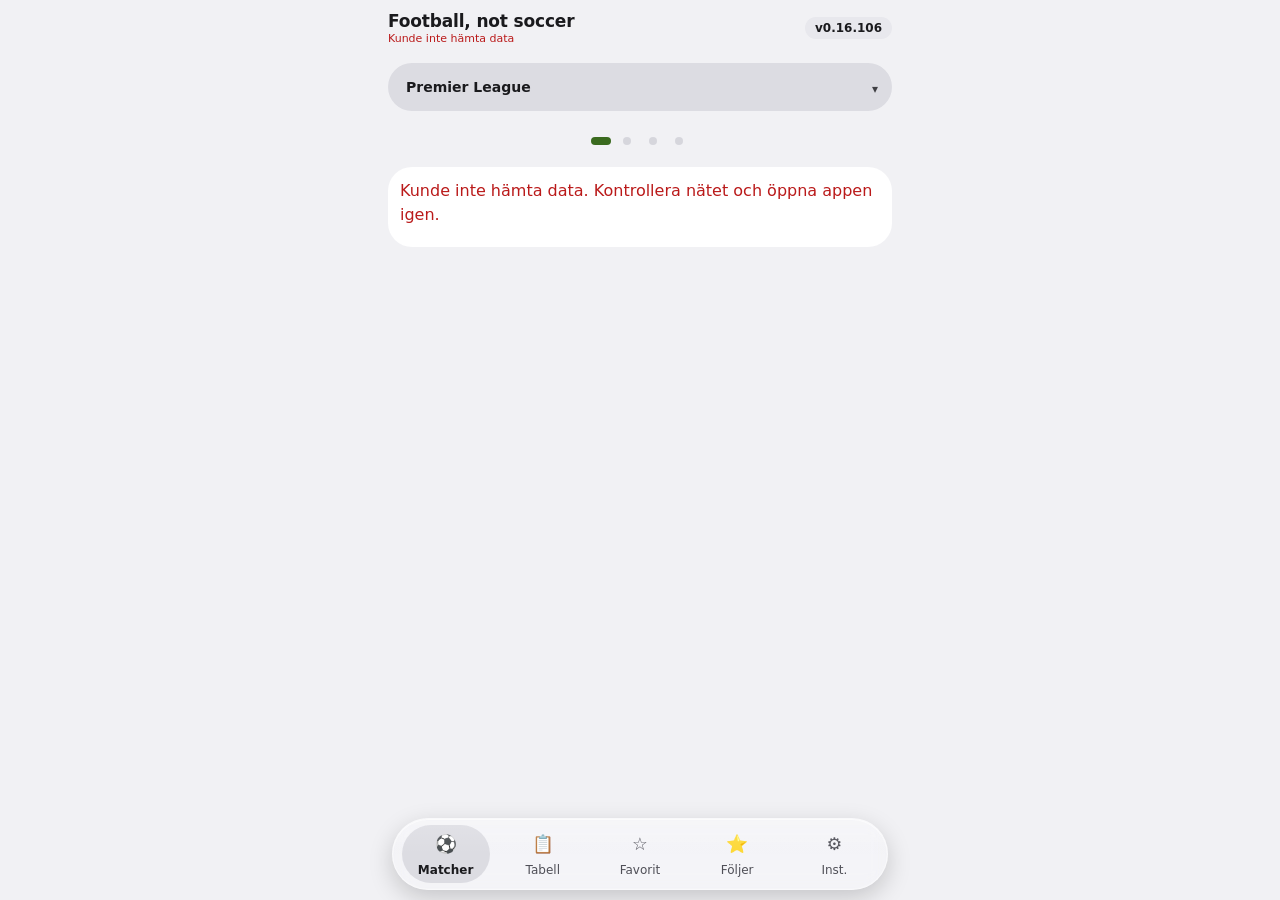
==== commit fe03e221: "Tabell: samma ligaprickar som i Matcher Co-Authored-By: Claude Opus 5.5 <noreply@anthropic.com> Clau" ====
--- a/index.html
+++ b/index.html
@@ -30,7 +30,7 @@
       <div class="seg league-picker" role="group" aria-label="Liga"></div>
       <div class="mtabs" id="mtabs" role="tablist" aria-label="Matcher"></div>
     </div>
-    <div class="league-dots" id="league-dots" aria-label="Svep åt sidan för att byta liga"></div>
+    <div class="league-dots" aria-label="Svep åt sidan för att byta liga"></div>
     <section class="card" id="card-matches">
       <div id="match-list"><span class="muted">Laddar…</span></div>
       <button type="button" class="btn text more-btn" id="more" hidden>Visa fler</button>
@@ -40,6 +40,7 @@
   <!-- Tabell: vald liga -->
   <section class="view" id="view-table" hidden>
     <div class="seg league-picker" role="group" aria-label="Liga"></div>
+    <div class="league-dots" aria-label="Svep åt sidan för att byta liga"></div>
     <section class="card flush" id="table-card">
       <h2 id="table-title">Premier League</h2>
       <div id="table-full"><span class="muted pad-x">Laddar…</span></div>
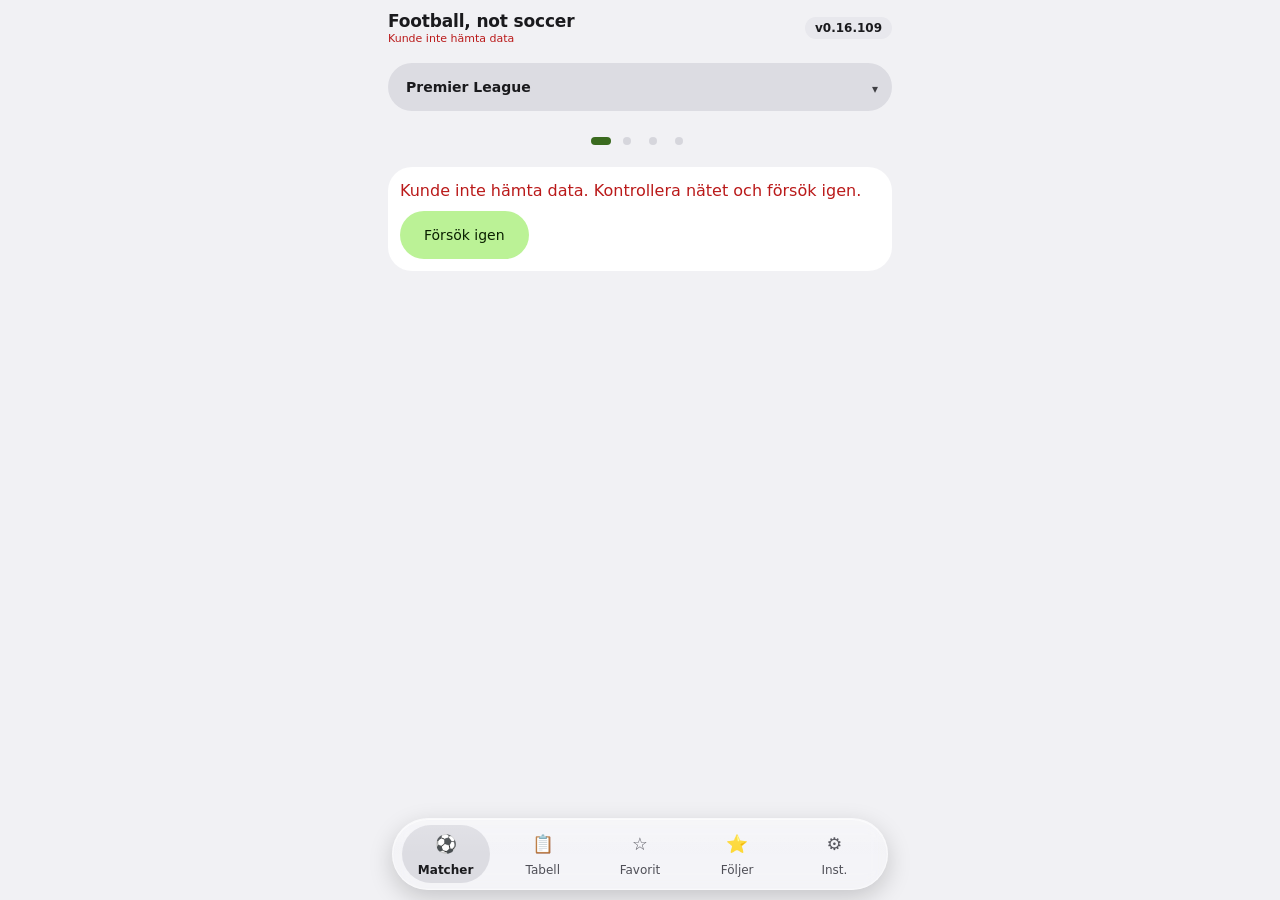
==== commit f2cff7ba: "Offline utan sparad data visas i stället för Laddar…; manual och hjälp om Ångra och Försök igen (0.1" ====
--- a/index.html
+++ b/index.html
@@ -165,7 +165,7 @@
             <p>Välj lag (under Följer, Favorit eller Inställningar → Lag) visar ligorna. Tryck på en liga, sedan + för att följa ett lag och ☆ för att göra det till favorit. Trycker du på ett lag i tabellen visas laget som under Favorit – där följer du det med + och gör det till favorit med ☆. Högst åtta lag kan följas.</p>
             <p>Favorit (mitten i menyn) visar favoritlagets nästa och senaste match i alla turneringar och formen i de fem senaste ligamatcherna. Visa fler fäller ut fler matcher. Appen öppnas på samma flik nästa gång.</p></details>
           <details><summary>Följer</summary>
-            <p>Följer visar alla följda lag: överst märkena (tryck för att bara visa ett lag), pågående matcher och ett kort per lag med kommande och senast spelade match. Tryck på ett lagnamn var som helst i appen (tabell, matcher, lagkort) för att se laget som under Favorit. ← i lagraden (eller Bakåt) tar dig tillbaka dit du var. Bakåt går genom flikarna du besökt; appen stängs först där du började. Tryck på Kommande eller Spelad för fler matcher. Under Inställningar → Lag gör ★ ett lag till favorit och ✕ slutar följa det.</p></details>
+            <p>Följer visar alla följda lag: överst märkena (tryck för att bara visa ett lag), pågående matcher och ett kort per lag med kommande och senast spelade match. Tryck på ett lagnamn var som helst i appen (tabell, matcher, lagkort) för att se laget som under Favorit. ← i lagraden (eller Bakåt) tar dig tillbaka dit du var. Bakåt går genom flikarna du besökt; appen stängs först där du började. Tryck på Kommande eller Spelad för fler matcher. Under Inställningar → Lag gör ★ ett lag till favorit och ✕ slutar följa det. Ångra finns direkt efteråt. Går ingen data att hämta finns knappen Försök igen.</p></details>
           <details><summary>Flytta kort</summary>
             <p>Under Inställningar → Utseende → Ligor och kortordning väljer du vilka ligor och turneringar som visas i ligaväljaren och i vilken ordning, och ordningen på korten under Favorit. ↑ ↓ flyttar, ● visar och ○ döljer. Återställ ger standard.</p>
             <p>Det finns Premier League, LaLiga, Serie A, Bundesliga, Ligue 1, Eredivisie, Primeira Liga, Allsvenskan, Champions League, Europa League, Conference League, VM, EM, Copa América, Afrikanska mästerskapen och Gold Cup. Svep i sidled på Matcher eller Tabell för att byta liga.</p></details>
@@ -202,7 +202,7 @@
             <p>Choose teams (under Following, Favourite or Settings → Teams) shows the leagues. Tap a league, then + to follow a team and ☆ to make it your favourite. If you tap a team in the table it is shown as under Favourite – there you follow it with + and make it your favourite with ☆. At most eight teams can be followed.</p>
             <p>Favourite (in the middle of the menu) shows the favourite team&#x27;s next and latest match in all competitions and the form in the last five league matches. Show more opens more matches. The app opens on the same tab next time.</p></details>
           <details><summary>Following</summary>
-            <p>Following shows all followed teams: at the top the badges (tap to show only one team), live matches and a card per team with the upcoming and latest played match. Tap a team name anywhere in the app (table, matches, team card) to see the team as under Favourite. ← in the team row (or Back) takes you back where you were. Back goes through the tabs you have visited; the app closes only where you started. Tap Upcoming or Played for more matches. Under Settings → Teams ★ makes a team your favourite and ✕ stops following it.</p></details>
+            <p>Following shows all followed teams: at the top the badges (tap to show only one team), live matches and a card per team with the upcoming and latest played match. Tap a team name anywhere in the app (table, matches, team card) to see the team as under Favourite. ← in the team row (or Back) takes you back where you were. Back goes through the tabs you have visited; the app closes only where you started. Tap Upcoming or Played for more matches. Under Settings → Teams ★ makes a team your favourite and ✕ stops following it. Undo is available right after. If no data can be fetched, there is a Try again button.</p></details>
           <details><summary>Move cards</summary>
             <p>Under Settings → Appearance → Leagues and card order you choose which leagues and competitions show in the league picker and in which order, and the order of the cards under Favourite. ↑ ↓ moves, ● shows and ○ hides. Reset restores the default.</p>
             <p>There are Premier League, LaLiga, Serie A, Bundesliga, Ligue 1, Eredivisie, Primeira Liga, Allsvenskan, Champions League, Europa League, Conference League, World Cup, Euros, Copa América, Africa Cup of Nations and Gold Cup. Swipe sideways on Matches or Table to change league.</p></details>
--- a/styles.css
+++ b/styles.css
@@ -607,3 +607,13 @@
 .ldot { width: 24px; height: 24px; padding: 0; border: 0; background: none; display: grid; place-items: center; }
 .ldot::after { content: ""; width: 8px; height: 8px; border-radius: 50%; background: var(--outline-variant, #c4c7c5); transition: width .2s, background .2s; }
 .ldot.on::after { width: 20px; border-radius: 4px; background: var(--primary); }
+
+/* 2026-11-23: Dialogrutor med två val – ja-knappen till vänster (2/3), Avbryt till höger (1/3), båda riktiga knappar. */
+dialog .actions:has(> button:nth-of-type(2):last-of-type) { display: grid; grid-template-columns: 2fr 1fr; gap: 8px; }
+dialog .actions:has(> button:nth-of-type(2):last-of-type) .spacer { display: none; }
+dialog .actions:has(> button:nth-of-type(2):last-of-type) > button { width: 100%; min-height: 48px; margin: 0; order: 1; }
+dialog .actions:has(> button:nth-of-type(2):last-of-type) > .btn.text { order: 2; }
+/* 2026-11-23: En knapp ser ut som en knapp – textknappar får ram (utom i snackbaren). */
+.btn.text { border: 1px solid var(--outline); }
+.btn.text.danger { border-color: var(--error, #ba1a1a); }
+#snackbar .btn.text { border: 0; }
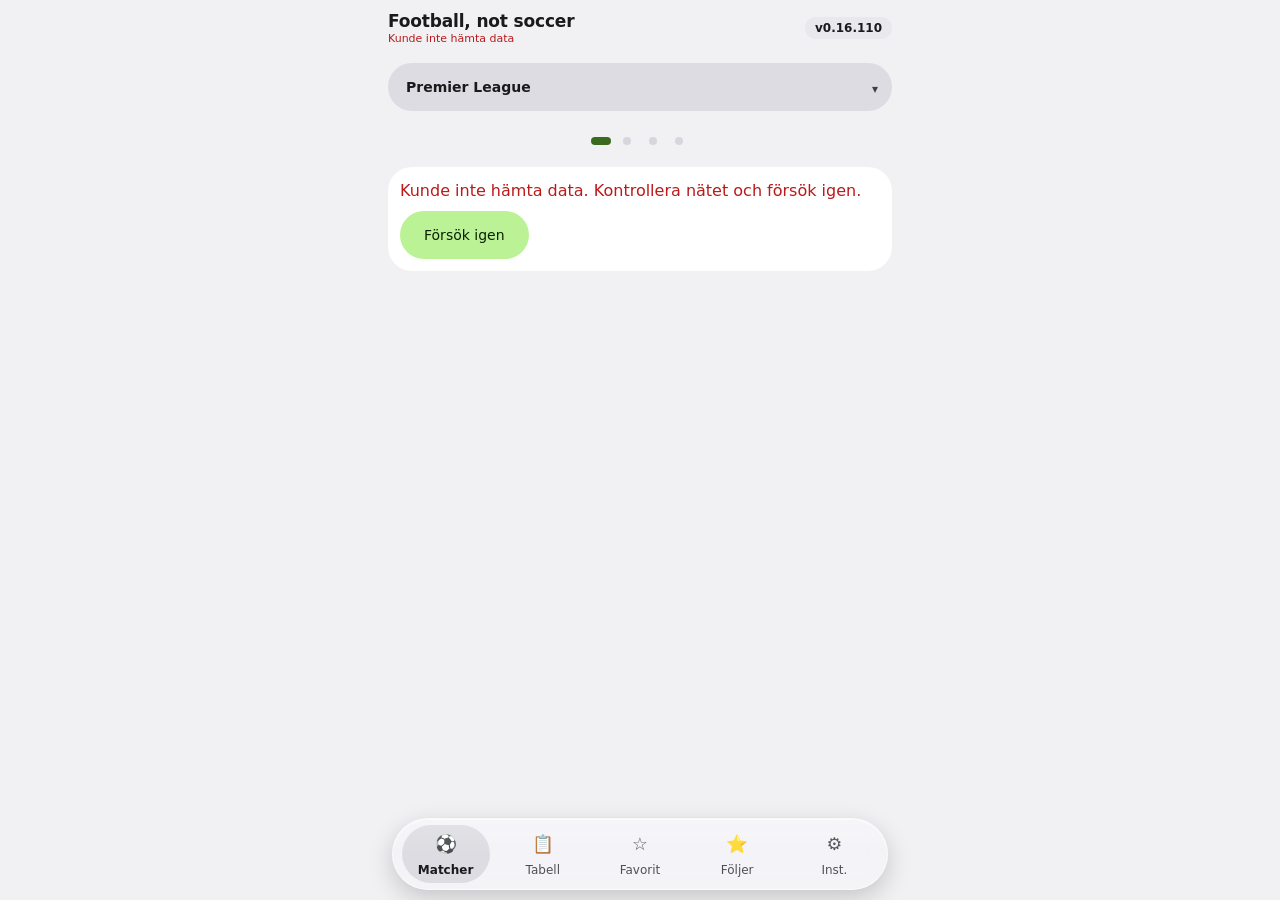
==== commit ca059f1f: "Dialogrutor: ja-knappen först i HTML i stället för CSS :has(), fungerar även i äldre webbläsare (0.1" ====
--- a/index.html
+++ b/index.html
@@ -244,9 +244,9 @@
   <form method="dialog">
     <h2 id="cd-title">Radera all data?</h2>
     <p class="muted">Följda lag, favorit och all sparad matchdata tas bort från den här enheten. Det går inte att ångra.</p>
-    <div class="actions"><span class="spacer"></span>
+    <div class="actions pair">
+      <button type="submit" class="btn filled danger-fill" value="ok" id="cd-ok">Radera</button>
       <button type="submit" class="btn text" value="cancel">Avbryt</button>
-      <button type="submit" class="btn filled danger-fill" value="ok" id="cd-ok">Radera</button>
     </div>
   </form>
 </dialog>
@@ -276,9 +276,9 @@
     <p class="muted small" id="pw-hint">Minst 16 tecken med stor och liten bokstav, siffra och specialtecken. Välj inte ett vanligt ord + årtal.</p>
     <p class="muted" id="pw-warn"></p>
     <p class="error" id="pw-error" role="alert"></p>
-    <div class="actions"><span class="spacer"></span>
+    <div class="actions pair">
+      <button type="button" class="btn filled" id="pw-ok">Spara krypterad</button>
       <button type="button" class="btn text" id="pw-cancel">Avbryt</button>
-      <button type="button" class="btn filled" id="pw-ok">Spara krypterad</button>
     </div>
   </form>
 </dialog>
@@ -288,9 +288,9 @@
     <h2 id="imp-title">Ersätta inställningarna?</h2>
     <p id="imp-sum"></p>
     <p class="muted">Följda lag, favorit och liga ersätts. Du kan ångra direkt efteråt.</p>
-    <div class="actions"><span class="spacer"></span>
+    <div class="actions pair">
+      <button type="submit" class="btn filled" value="ok" id="imp-ok">Ersätt</button>
       <button type="submit" class="btn text" value="cancel">Avbryt</button>
-      <button type="submit" class="btn filled" value="ok" id="imp-ok">Ersätt</button>
     </div>
   </form>
 </dialog>
--- a/styles.css
+++ b/styles.css
@@ -608,11 +608,10 @@
 .ldot::after { content: ""; width: 8px; height: 8px; border-radius: 50%; background: var(--outline-variant, #c4c7c5); transition: width .2s, background .2s; }
 .ldot.on::after { width: 20px; border-radius: 4px; background: var(--primary); }
 
-/* 2026-11-23: Dialogrutor med två val – ja-knappen till vänster (2/3), Avbryt till höger (1/3), båda riktiga knappar. */
-dialog .actions:has(> button:nth-of-type(2):last-of-type) { display: grid; grid-template-columns: 2fr 1fr; gap: 8px; }
-dialog .actions:has(> button:nth-of-type(2):last-of-type) .spacer { display: none; }
-dialog .actions:has(> button:nth-of-type(2):last-of-type) > button { width: 100%; min-height: 48px; margin: 0; order: 1; }
-dialog .actions:has(> button:nth-of-type(2):last-of-type) > .btn.text { order: 2; }
+/* 2026-11-23: Dialogrutor med två val (.pair) – ja-knappen först i HTML: till vänster (2/3), Avbryt till höger (1/3). */
+dialog .actions.pair { display: grid; grid-template-columns: 2fr 1fr; gap: 8px; }
+dialog .actions.pair .spacer { display: none; }
+dialog .actions.pair > button { width: 100%; min-height: 48px; margin: 0; }
 /* 2026-11-23: En knapp ser ut som en knapp – textknappar får ram (utom i snackbaren). */
 .btn.text { border: 1px solid var(--outline); }
 .btn.text.danger { border-color: var(--error, #ba1a1a); }
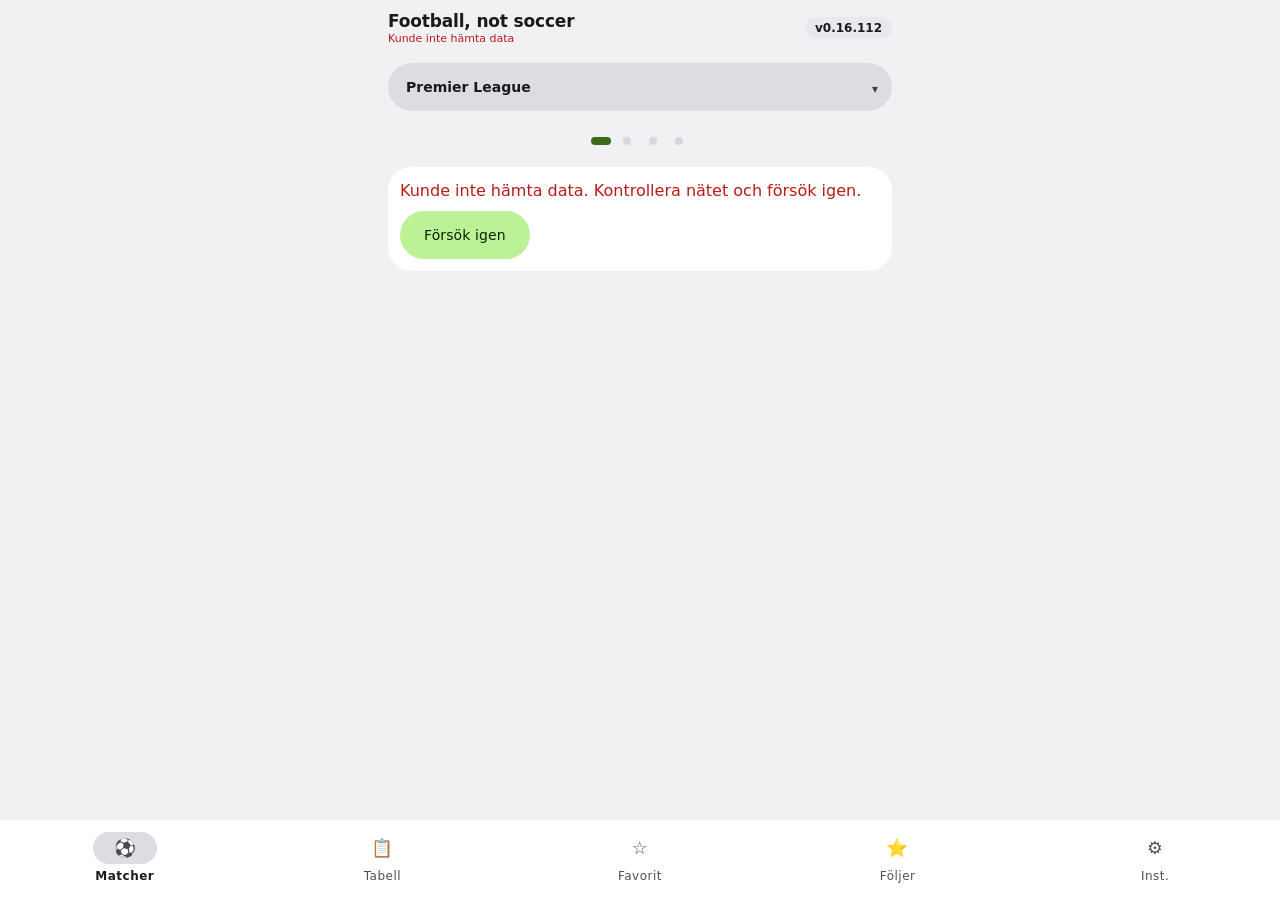
==== commit 0e383911: "Strikt Material 3: textknappar utan ram, dialoger med högerställda knappar (Avbryt före bekräftelsen" ====
--- a/index.html
+++ b/index.html
@@ -244,9 +244,9 @@
   <form method="dialog">
     <h2 id="cd-title">Radera all data?</h2>
     <p class="muted">Följda lag, favorit och all sparad matchdata tas bort från den här enheten. Det går inte att ångra.</p>
-    <div class="actions pair">
+    <div class="actions">
+      <button type="submit" class="btn text" value="cancel">Avbryt</button>
       <button type="submit" class="btn filled danger-fill" value="ok" id="cd-ok">Radera</button>
-      <button type="submit" class="btn text" value="cancel">Avbryt</button>
     </div>
   </form>
 </dialog>
@@ -276,9 +276,9 @@
     <p class="muted small" id="pw-hint">Minst 16 tecken med stor och liten bokstav, siffra och specialtecken. Välj inte ett vanligt ord + årtal.</p>
     <p class="muted" id="pw-warn"></p>
     <p class="error" id="pw-error" role="alert"></p>
-    <div class="actions pair">
+    <div class="actions">
+      <button type="button" class="btn text" id="pw-cancel">Avbryt</button>
       <button type="button" class="btn filled" id="pw-ok">Spara krypterad</button>
-      <button type="button" class="btn text" id="pw-cancel">Avbryt</button>
     </div>
   </form>
 </dialog>
@@ -288,9 +288,9 @@
     <h2 id="imp-title">Ersätta inställningarna?</h2>
     <p id="imp-sum"></p>
     <p class="muted">Följda lag, favorit och liga ersätts. Du kan ångra direkt efteråt.</p>
-    <div class="actions pair">
+    <div class="actions">
+      <button type="submit" class="btn text" value="cancel">Avbryt</button>
       <button type="submit" class="btn filled" value="ok" id="imp-ok">Ersätt</button>
-      <button type="submit" class="btn text" value="cancel">Avbryt</button>
     </div>
   </form>
 </dialog>
--- a/styles.css
+++ b/styles.css
@@ -608,11 +608,45 @@
 .ldot::after { content: ""; width: 8px; height: 8px; border-radius: 50%; background: var(--outline-variant, #c4c7c5); transition: width .2s, background .2s; }
 .ldot.on::after { width: 20px; border-radius: 4px; background: var(--primary); }
 
-/* 2026-11-23: Dialogrutor med två val (.pair) – ja-knappen först i HTML: till vänster (2/3), Avbryt till höger (1/3). */
-dialog .actions.pair { display: grid; grid-template-columns: 2fr 1fr; gap: 8px; }
-dialog .actions.pair .spacer { display: none; }
-dialog .actions.pair > button { width: 100%; min-height: 48px; margin: 0; }
-/* 2026-11-23: En knapp ser ut som en knapp – textknappar får ram (utom i snackbaren). */
-.btn.text { border: 1px solid var(--outline); }
-.btn.text.danger { border-color: var(--error, #ba1a1a); }
-#snackbar .btn.text { border: 0; }
+/* ==========================================================================
+   Material 3 – strikt (2026-11-23). Samma lager sist i alla appar. Följer
+   m3.material.io: knappar, dialoger, navigeringsrad, scrim och fokus.
+   Ersätter menyradens glas och dagens egna knapp- och dialogregler.
+   ========================================================================== */
+
+/* Knappar (Common buttons): helt rundade, Label large 14/20 500, ingen skugga i vila.
+   Fylld = viktigast, tonad/outlined = mellan, text = minst. */
+.btn, .btn-text, .btn-filled, .btn-danger, .primary, .weigh-save { border-radius: 999px; font-weight: 500; letter-spacing: 0.00714em; box-shadow: none; }
+.btn.text, .btn-text, button.link { border: 0; background: transparent; color: var(--primary); padding-inline: 12px; }
+.btn.text.danger, button.link.danger { color: var(--error, #ba1a1a); }
+.btn.text:hover, .btn-text:hover, button.link:hover { background: color-mix(in srgb, var(--primary) 8%, transparent); }
+.btn.text:active, .btn-text:active, button.link:active { background: color-mix(in srgb, var(--primary) 12%, transparent); }
+
+/* Dialoger (Basic dialog): surface-container-high, 28 px hörn, 24 px luft, Headline small,
+   knapparna högerställda som textknappar – Avbryt till vänster om bekräftelsen. */
+dialog { border: 0; border-radius: 28px; padding: 24px; background: var(--surface-container-high); color: var(--on-surface);
+  min-width: 280px; max-width: min(560px, calc(100vw - 48px)); box-shadow: 0 4px 8px 3px rgb(0 0 0 / 0.15), 0 1px 3px rgb(0 0 0 / 0.3); }
+dialog h2 { font-size: 1.5rem; line-height: 2rem; font-weight: 400; letter-spacing: 0; text-transform: none; margin: 0 0 16px; color: var(--on-surface); }
+dialog p { color: var(--on-surface-variant); font-size: 0.875rem; line-height: 1.25rem; letter-spacing: 0.0178em; }
+dialog .actions, dialog .dlg-actions { display: flex; flex-wrap: wrap; justify-content: flex-end; align-items: center; gap: 8px; margin-top: 24px; }
+dialog .actions > button, dialog .dlg-actions > button { min-height: 40px; padding: 0 12px; border-radius: 999px; font-weight: 500; }
+dialog .actions > .btn.filled, dialog .dlg-actions > .btn-filled, dialog .dlg-actions > .btn-danger, dialog .actions > .danger-fill { padding: 0 24px; }
+dialog::backdrop { background: rgb(0 0 0 / 0.32); -webkit-backdrop-filter: none; backdrop-filter: none; }
+
+/* Navigeringsrad (Navigation bar): solid surface-container i hela bredden, 80 px,
+   aktiv flik = pill 64 × 32 i secondary-container, etikett Label medium 12/16 500. */
+#nav, .tabbar { position: fixed; inset: auto 0 0 0; max-width: none; margin: 0; border: 0; border-radius: 0; box-shadow: none;
+  background: var(--surface-container); -webkit-backdrop-filter: none; backdrop-filter: none;
+  min-height: 80px; padding: 12px 0 calc(16px + env(safe-area-inset-bottom)); display: flex; justify-content: space-around; gap: 8px; }
+#nav::before, .tabbar::before { content: none; }
+#nav button, .tabbar .tab { flex: 1; max-width: none; margin: 0; padding: 0; min-height: 52px; gap: 4px; border-radius: 0; background: none;
+  display: flex; flex-direction: column; align-items: center; justify-content: flex-start;
+  font-size: 0.75rem; line-height: 1rem; font-weight: 500; letter-spacing: 0.0417em; color: var(--on-surface-variant); }
+#nav button[aria-current="page"], .tabbar .tab.on { background: none; color: var(--on-surface); font-weight: 600; }
+#nav .pill, .tabbar .tab > span:first-child { display: grid; place-items: center; width: 64px; height: 32px; border-radius: 16px; background: none; transition: background-color .2s; }
+#nav button[aria-current="page"] .pill, .tabbar .tab.on > span:first-child { background: var(--secondary-container); color: var(--on-secondary-container); }
+body { padding-bottom: calc(96px + env(safe-area-inset-bottom)); }
+#snackbar { bottom: calc(96px + env(safe-area-inset-bottom)); }
+
+/* Fokus (State layers / focus indicator). */
+:focus-visible { outline: 3px solid var(--primary); outline-offset: 2px; }
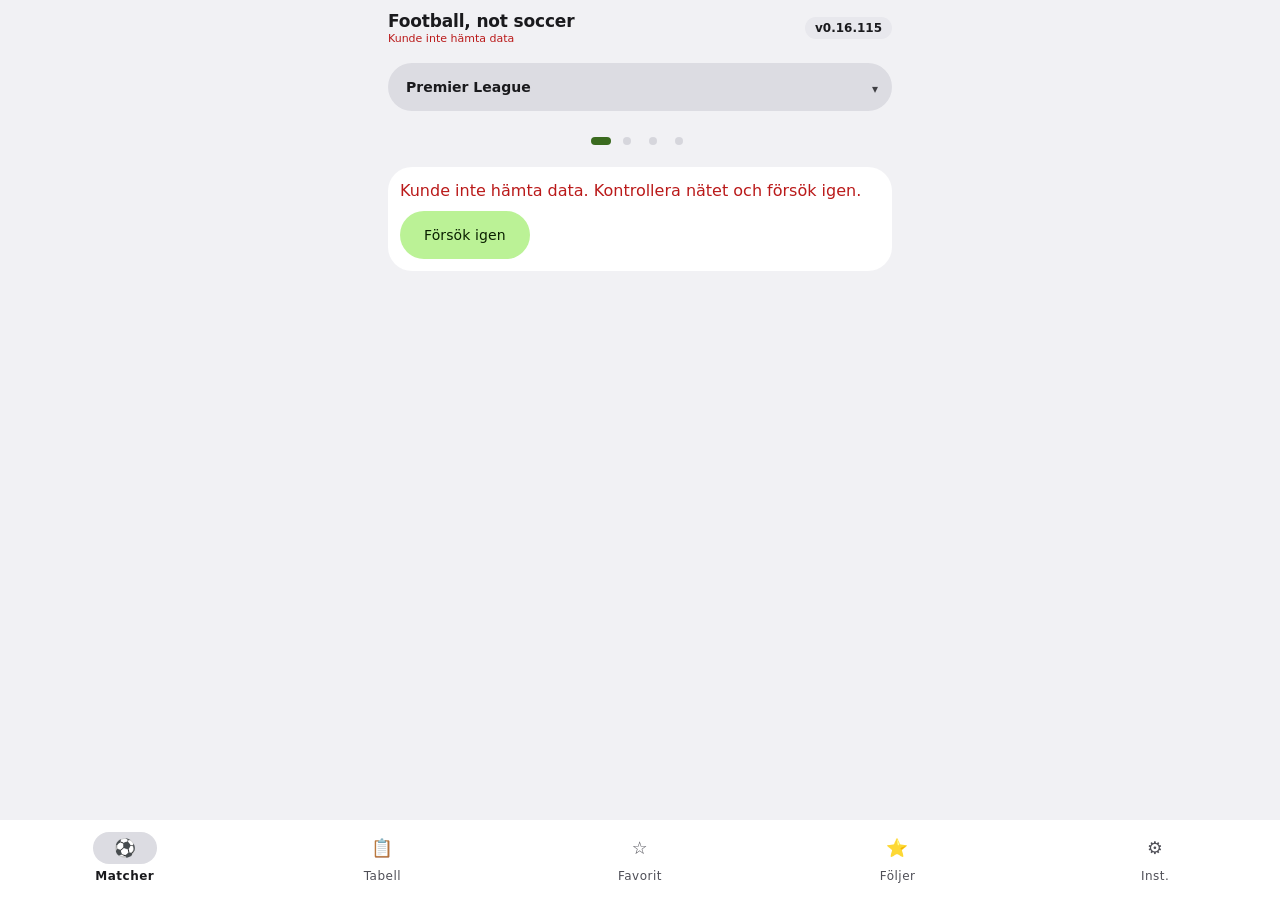
==== commit d9eeb7a5: "Städning: gamla flikelementen i Matcher borttagna (#mtabs, #more, .mtabs-CSS och :has(#mtabs[hidden]" ====
--- a/index.html
+++ b/index.html
@@ -28,12 +28,10 @@
   <section class="view" id="view-matches">
     <div class="mbar">
       <div class="seg league-picker" role="group" aria-label="Liga"></div>
-      <div class="mtabs" id="mtabs" role="tablist" aria-label="Matcher"></div>
     </div>
     <div class="league-dots" aria-label="Svep åt sidan för att byta liga"></div>
     <section class="card" id="card-matches">
       <div id="match-list"><span class="muted">Laddar…</span></div>
-      <button type="button" class="btn text more-btn" id="more" hidden>Visa fler</button>
     </section>
   </section>
 
--- a/styles.css
+++ b/styles.css
@@ -377,10 +377,9 @@
 .view { gap: 12px; margin-top: 12px; }
 .tabbar { padding-top: 10px; }
 .tab span { border-radius: var(--r-full); transition: background .2s, width .2s; }
-.league-picker, .mtabs { gap: 4px; padding: 4px; border-radius: var(--r-full); background: var(--surface-container); }
-.mtabs { margin-bottom: 10px; }
-.league-picker button, .mtabs button { min-height: 40px; border: 0; border-radius: var(--r-full); transition: background .2s, color .2s; }
-.league-picker button[aria-pressed="true"], .mtabs button[aria-pressed="true"] { background: var(--secondary-container); color: var(--on-secondary-container); }
+.league-picker { gap: 4px; padding: 4px; border-radius: var(--r-full); background: var(--surface-container); }
+.league-picker button { min-height: 40px; border: 0; border-radius: var(--r-full); transition: background .2s, color .2s; }
+.league-picker button[aria-pressed="true"] { background: var(--secondary-container); color: var(--on-secondary-container); }
 .btn { border-radius: var(--r-full); }
 .dot, .badge { border-radius: 6px; }
 .lchip[aria-pressed="true"] { background: var(--secondary-container); color: var(--on-secondary-container); }
@@ -402,27 +401,12 @@
 /* Matcher: league (2/3) and status menu (1/3) in one row. */
 .mbar { display: grid; align-items: start; }
 .mbar .league-picker { min-width: 0; }
-.mtabs { position: relative; display: grid; width: 100%; margin: 0; padding: 4px; border-radius: var(--r-full); background: var(--secondary-container); }
-.mtabs button { min-height: 40px; border: 0; border-radius: var(--r-full); background: transparent; color: var(--on-secondary-container); font-weight: 700; white-space: nowrap; overflow: hidden; }
-.mtabs button[aria-pressed="true"] { background: transparent; color: var(--on-secondary-container); }
-.mtabs button[aria-pressed="true"]::after { content: '▾'; position: absolute; right: 12px; transform: translateY(-50%); font-size: .75rem; opacity: .8; }
-.mtabs:not(.open) button[aria-pressed="false"] { display: none; }
-.mtabs.open { z-index: 30; border-radius: var(--r-lg); box-shadow: 0 8px 24px rgba(0,0,0,.35); align-self: start; }
-.mtabs.open button[aria-pressed="false"] { font-weight: 500; }
 .mbar { position: relative; }
-.mtabs.open { position: absolute; right: 0; top: 0; }
-.mtabs button[aria-pressed="true"]::after { top: 26px; }
-.mtabs { grid-auto-rows: auto; }
 .mbar { grid-template-columns: minmax(0, 1fr) 128px; }
-.mtabs button { padding: 0 24px 0 12px; font-size: .875rem; text-overflow: clip; }
-.mtabs.open button { padding: 0 12px; }
-.mtabs.open button[aria-pressed="true"] { background: color-mix(in srgb, var(--on-secondary-container) 14%, transparent); }
-.mtabs.open button[aria-pressed="true"]::after { content: none; }
 .mbar .league-picker { grid-auto-columns: minmax(max-content, 1fr); }
 .mbar .league-picker button { padding: 0 12px; overflow: visible; }
 /* Matcher: league as a dropdown too (same look as the status menu). */
 .mbar { grid-template-columns: minmax(0, 2fr) minmax(0, 1fr); }
-.mtabs.open { width: calc((100% - 8px) / 3); }
 .league-picker.dd { position: relative; display: grid; grid-auto-flow: row; grid-auto-columns: auto; width: 100%; padding: 4px; gap: 0; border-radius: var(--r-full); background: var(--secondary-container); overflow: visible; }
 .league-picker.dd button { min-height: 40px; padding: 0 28px 0 14px; border-radius: var(--r-full); background: transparent; color: var(--on-secondary-container); font-weight: 700; font-size: .875rem; text-align: left; white-space: nowrap; overflow: hidden; text-overflow: ellipsis; }
 .league-picker.dd button[aria-pressed="true"]::after { content: '▾'; position: absolute; right: 14px; top: 26px; transform: translateY(-50%); font-size: .75rem; opacity: .8; }
@@ -431,21 +415,16 @@
 .league-picker.dd.open button { padding: 0 14px; font-weight: 500; }
 .league-picker.dd.open button[aria-pressed="true"] { font-weight: 700; background: color-mix(in srgb, var(--on-secondary-container) 14%, transparent); }
 .league-picker.dd.open button[aria-pressed="true"]::after { content: none; }
-.mtabs button { text-align: left; padding-left: 14px; }
-.mbar .mtabs { grid-column: 2; grid-row: 1; }
 .mbar { min-height: 48px; }
 /* Joined: one pill, divided 2/3 | 1/3 by a thin line. */
 .mbar { gap: 0; grid-template-columns: minmax(0, 2fr) minmax(0, 1fr); }
 .mbar .league-picker.dd:not(.open) { border-radius: var(--r-full) 0 0 var(--r-full); }
-.mbar .mtabs:not(.open) { border-radius: 0 var(--r-full) var(--r-full) 0; }
-.mbar .mtabs:not(.open)::before { content: ''; position: absolute; left: 0; top: 10px; bottom: 10px; width: 1px; background: color-mix(in srgb, var(--on-secondary-container) 30%, transparent); }
 .mbar .league-picker.dd.open { width: calc(100% * 2 / 3); }
 /* More width (2026-11-17, same as Fitness buddy). */
 body { padding-left: 8px; padding-right: 8px; }
 .card { padding: 12px 12px; }
 .tabbar { inset: auto 8px calc(10px + env(safe-area-inset-bottom)) 8px; }
 /* The open status menu is placed in its own grid column, so 100% = its third. */
-.mbar .mtabs.open { width: 100%; right: 0; left: auto; }
 /* Light mode neutral too (2026-11-17): white/grey surfaces, colour only on buttons and elements. */
 @media (prefers-color-scheme: light) {
   :root {
@@ -576,10 +555,9 @@
 .lm-sec { margin-top: 18px; }
 .lm-sec-h { margin: 0 0 6px; font-size: 1rem; font-weight: 600; color: var(--on-surface); }
 #match-list > .lm-sec:first-child { margin-top: 0; }
-.league-picker:has(#mtabs[hidden]) .sep, #mtabs[hidden] { display: none; }
-.mbar:has(#mtabs[hidden]) { grid-template-columns: minmax(0, 1fr); }
-.mbar:has(#mtabs[hidden]) .league-picker.dd:not(.open) { border-radius: var(--r-full); }
-.mbar:has(#mtabs[hidden]) .league-picker.dd.open { width: 100%; }
+.mbar { grid-template-columns: minmax(0, 1fr); }
+.mbar .league-picker.dd:not(.open) { border-radius: var(--r-full); }
+.mbar .league-picker.dd.open { width: 100%; }
 /* Kommande och Spelade hopfällda (2026-11-22), tätare matchkort */
 details.lm-sec { margin-top: 12px; border-top: 1px solid var(--line); padding-top: 4px; }
 #match-list > details.lm-sec:first-child { border-top: 0; }
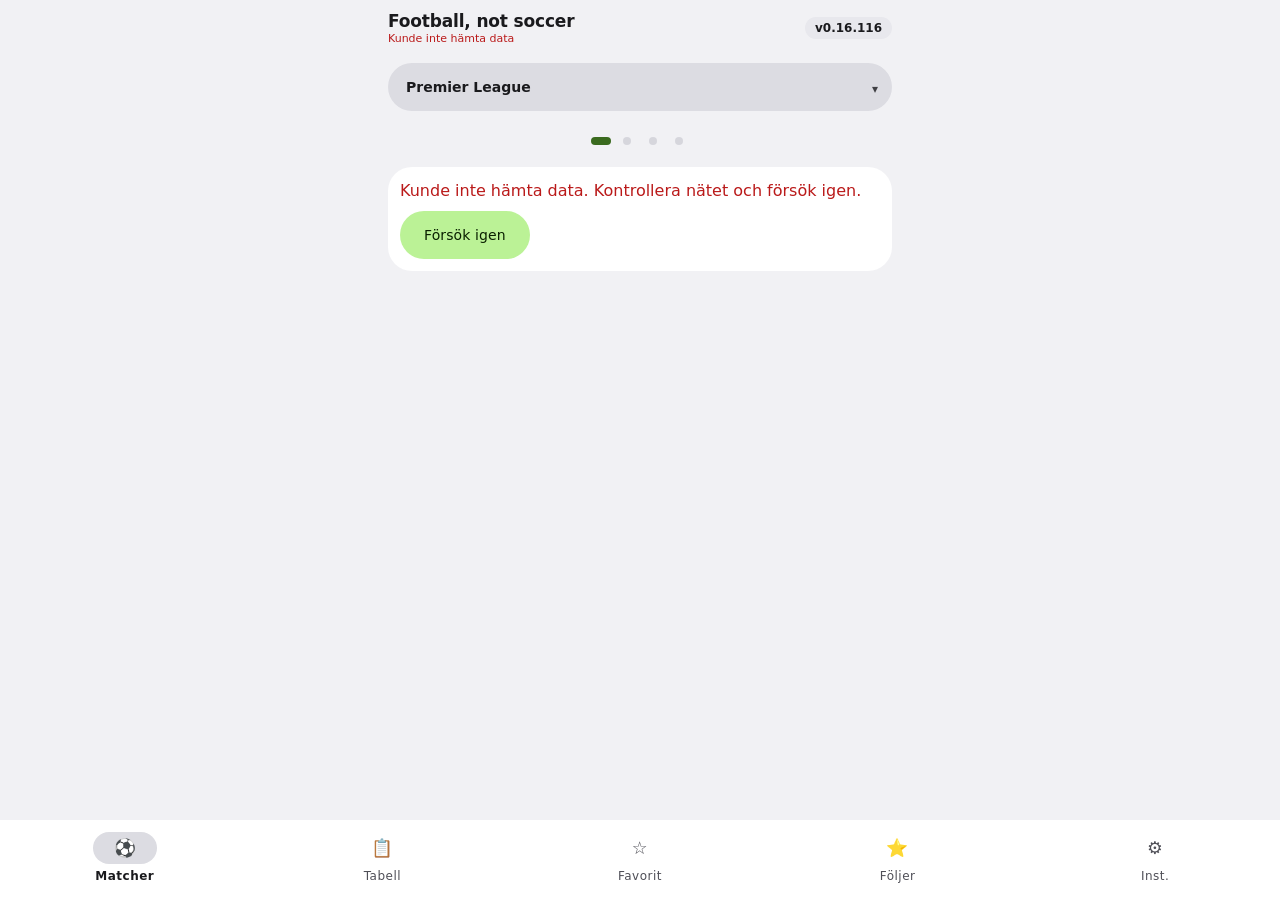
==== commit e5947e70: "Alla mina appar: Shopping buddy tillagd Co-Authored-By: Claude Opus 5.5 <noreply@anthropic.com> Clau" ====
--- a/index.html
+++ b/index.html
@@ -223,7 +223,7 @@
       <div class="actions center"><button type="button" class="btn tonal" id="install" hidden>Installera appen</button></div>
       <details class="card set-sec" id="card-apps">
         <summary class="sec-sum"><span class="set-title">Alla mina appar</span><span class="set-hint">Öppna, ladda ner, GitHub</span></summary>
-        <div class="dl-src"><div class="dl-app"><b>Fitness buddy</b><a href="https://flyinggooner.github.io/simple-nutrition/" target="_blank" rel="noopener">Öppna</a><a href="https://flyinggooner.github.io/simple-nutrition/simple-nutrition.html" download="simple-nutrition.html">Ladda ner (HTML)</a><a href="https://github.com/FlyingGooner/simple-nutrition" target="_blank" rel="noopener">GitHub</a></div><div class="dl-app"><b>Budget buddy</b><a href="https://flyinggooner.github.io/budget-buddy/" target="_blank" rel="noopener">Öppna</a><a href="https://flyinggooner.github.io/budget-buddy/budget-buddy.html" download="budget-buddy.html">Ladda ner (HTML)</a><a href="https://github.com/FlyingGooner/budget-buddy" target="_blank" rel="noopener">GitHub</a></div><div class="dl-app"><b>Football, not soccer (den här)</b><a href="https://flyinggooner.github.io/Football-not-soccer/" target="_blank" rel="noopener">Öppna</a><a href="Football-not-soccer.html" download="Football-not-soccer.html">Ladda ner (HTML)</a><a href="https://github.com/FlyingGooner/Football-not-soccer" target="_blank" rel="noopener">GitHub</a></div><div class="dl-app"><b>Task buddy</b><a href="https://flyinggooner.github.io/Stress-control/" target="_blank" rel="noopener">Öppna</a><a href="https://flyinggooner.github.io/Stress-control/Stress-control.html" download="Stress-control.html">Ladda ner (HTML)</a><a href="https://github.com/FlyingGooner/Stress-control" target="_blank" rel="noopener">GitHub</a></div><p class="small">Spara som app: Android (Chrome) – tryck ⋮ och välj Installera app. iPhone (Safari) – tryck Dela och välj Lägg till på hemskärmen.</p><p class="muted small">Ladda ner (HTML) ger hela appen i en enda fil som du öppnar i webbläsaren, även utan nät. Den sparar sin data för sig – flytta data dit med en backup-fil.</p></div>
+        <div class="dl-src"><div class="dl-app"><b>Fitness buddy</b><a href="https://flyinggooner.github.io/simple-nutrition/" target="_blank" rel="noopener">Öppna</a><a href="https://flyinggooner.github.io/simple-nutrition/simple-nutrition.html" download="simple-nutrition.html">Ladda ner (HTML)</a><a href="https://github.com/FlyingGooner/simple-nutrition" target="_blank" rel="noopener">GitHub</a></div><div class="dl-app"><b>Budget buddy</b><a href="https://flyinggooner.github.io/budget-buddy/" target="_blank" rel="noopener">Öppna</a><a href="https://flyinggooner.github.io/budget-buddy/budget-buddy.html" download="budget-buddy.html">Ladda ner (HTML)</a><a href="https://github.com/FlyingGooner/budget-buddy" target="_blank" rel="noopener">GitHub</a></div><div class="dl-app"><b>Football, not soccer (den här)</b><a href="https://flyinggooner.github.io/Football-not-soccer/" target="_blank" rel="noopener">Öppna</a><a href="Football-not-soccer.html" download="Football-not-soccer.html">Ladda ner (HTML)</a><a href="https://github.com/FlyingGooner/Football-not-soccer" target="_blank" rel="noopener">GitHub</a></div><div class="dl-app"><b>Shopping buddy</b><a href="https://flyinggooner.github.io/Shopping-buddy/" target="_blank" rel="noopener">Öppna</a><a href="https://flyinggooner.github.io/Shopping-buddy/shopping-buddy.html" download="shopping-buddy.html">Ladda ner (HTML)</a><a href="https://github.com/FlyingGooner/Shopping-buddy" target="_blank" rel="noopener">GitHub</a></div><div class="dl-app"><b>Task buddy</b><a href="https://flyinggooner.github.io/Stress-control/" target="_blank" rel="noopener">Öppna</a><a href="https://flyinggooner.github.io/Stress-control/Stress-control.html" download="Stress-control.html">Ladda ner (HTML)</a><a href="https://github.com/FlyingGooner/Stress-control" target="_blank" rel="noopener">GitHub</a></div><p class="small">Spara som app: Android (Chrome) – tryck ⋮ och välj Installera app. iPhone (Safari) – tryck Dela och välj Lägg till på hemskärmen.</p><p class="muted small">Ladda ner (HTML) ger hela appen i en enda fil som du öppnar i webbläsaren, även utan nät. Den sparar sin data för sig – flytta data dit med en backup-fil.</p></div>
       </details>
     </details>
     <p class="foot muted small" id="foot"></p>
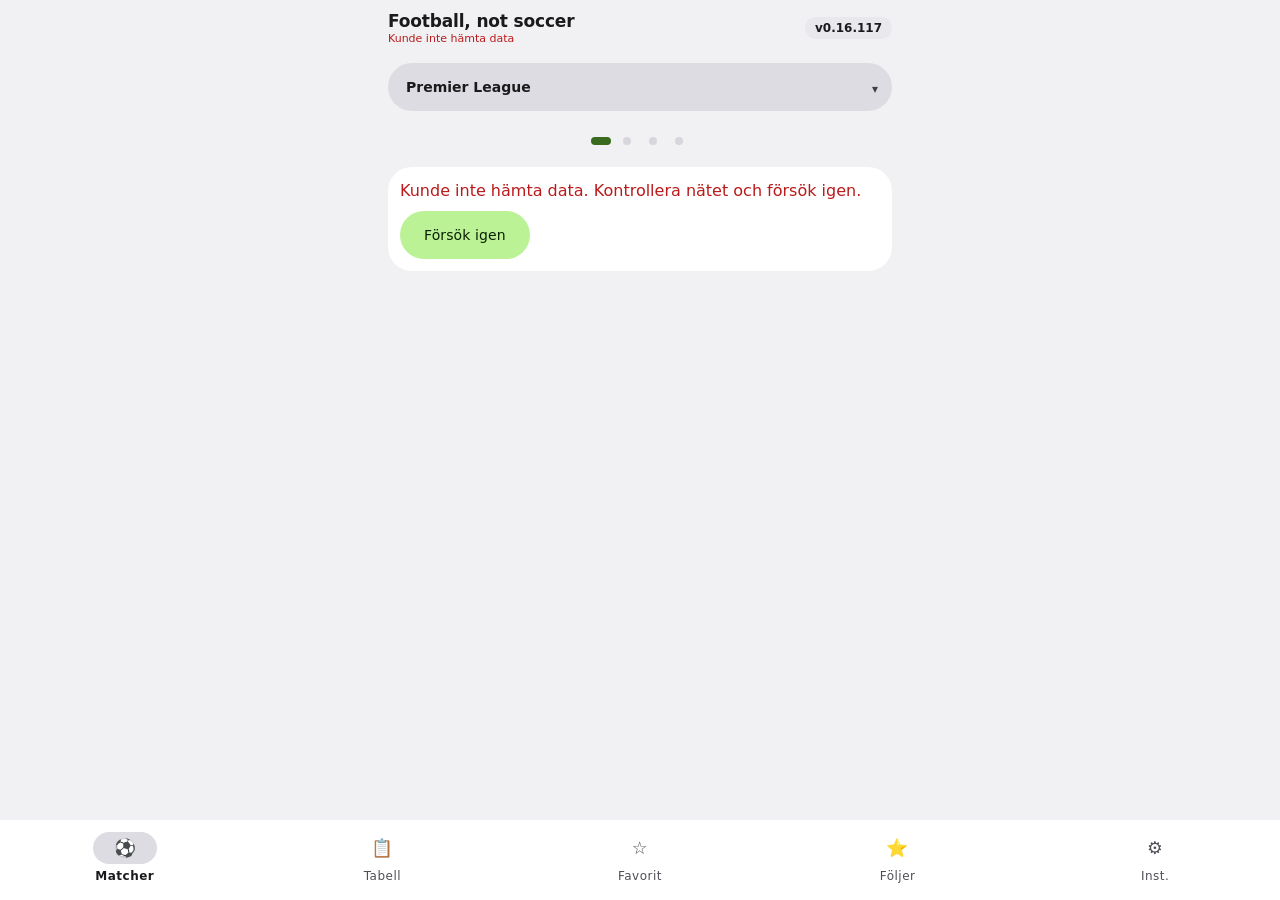
==== commit 57c5075c: "Power buddy i Alla mina appar Co-Authored-By: Claude Opus 5.5 <noreply@anthropic.com> Claude-Session" ====
--- a/index.html
+++ b/index.html
@@ -223,7 +223,7 @@
       <div class="actions center"><button type="button" class="btn tonal" id="install" hidden>Installera appen</button></div>
       <details class="card set-sec" id="card-apps">
         <summary class="sec-sum"><span class="set-title">Alla mina appar</span><span class="set-hint">Öppna, ladda ner, GitHub</span></summary>
-        <div class="dl-src"><div class="dl-app"><b>Fitness buddy</b><a href="https://flyinggooner.github.io/simple-nutrition/" target="_blank" rel="noopener">Öppna</a><a href="https://flyinggooner.github.io/simple-nutrition/simple-nutrition.html" download="simple-nutrition.html">Ladda ner (HTML)</a><a href="https://github.com/FlyingGooner/simple-nutrition" target="_blank" rel="noopener">GitHub</a></div><div class="dl-app"><b>Budget buddy</b><a href="https://flyinggooner.github.io/budget-buddy/" target="_blank" rel="noopener">Öppna</a><a href="https://flyinggooner.github.io/budget-buddy/budget-buddy.html" download="budget-buddy.html">Ladda ner (HTML)</a><a href="https://github.com/FlyingGooner/budget-buddy" target="_blank" rel="noopener">GitHub</a></div><div class="dl-app"><b>Football, not soccer (den här)</b><a href="https://flyinggooner.github.io/Football-not-soccer/" target="_blank" rel="noopener">Öppna</a><a href="Football-not-soccer.html" download="Football-not-soccer.html">Ladda ner (HTML)</a><a href="https://github.com/FlyingGooner/Football-not-soccer" target="_blank" rel="noopener">GitHub</a></div><div class="dl-app"><b>Shopping buddy</b><a href="https://flyinggooner.github.io/Shopping-buddy/" target="_blank" rel="noopener">Öppna</a><a href="https://flyinggooner.github.io/Shopping-buddy/shopping-buddy.html" download="shopping-buddy.html">Ladda ner (HTML)</a><a href="https://github.com/FlyingGooner/Shopping-buddy" target="_blank" rel="noopener">GitHub</a></div><div class="dl-app"><b>Task buddy</b><a href="https://flyinggooner.github.io/Stress-control/" target="_blank" rel="noopener">Öppna</a><a href="https://flyinggooner.github.io/Stress-control/Stress-control.html" download="Stress-control.html">Ladda ner (HTML)</a><a href="https://github.com/FlyingGooner/Stress-control" target="_blank" rel="noopener">GitHub</a></div><p class="small">Spara som app: Android (Chrome) – tryck ⋮ och välj Installera app. iPhone (Safari) – tryck Dela och välj Lägg till på hemskärmen.</p><p class="muted small">Ladda ner (HTML) ger hela appen i en enda fil som du öppnar i webbläsaren, även utan nät. Den sparar sin data för sig – flytta data dit med en backup-fil.</p></div>
+        <div class="dl-src"><div class="dl-app"><b>Fitness buddy</b><a href="https://flyinggooner.github.io/simple-nutrition/" target="_blank" rel="noopener">Öppna</a><a href="https://flyinggooner.github.io/simple-nutrition/simple-nutrition.html" download="simple-nutrition.html">Ladda ner (HTML)</a><a href="https://github.com/FlyingGooner/simple-nutrition" target="_blank" rel="noopener">GitHub</a></div><div class="dl-app"><b>Budget buddy</b><a href="https://flyinggooner.github.io/budget-buddy/" target="_blank" rel="noopener">Öppna</a><a href="https://flyinggooner.github.io/budget-buddy/budget-buddy.html" download="budget-buddy.html">Ladda ner (HTML)</a><a href="https://github.com/FlyingGooner/budget-buddy" target="_blank" rel="noopener">GitHub</a></div><div class="dl-app"><b>Football, not soccer (den här)</b><a href="https://flyinggooner.github.io/Football-not-soccer/" target="_blank" rel="noopener">Öppna</a><a href="Football-not-soccer.html" download="Football-not-soccer.html">Ladda ner (HTML)</a><a href="https://github.com/FlyingGooner/Football-not-soccer" target="_blank" rel="noopener">GitHub</a></div><div class="dl-app"><b>Shopping buddy</b><a href="https://flyinggooner.github.io/Shopping-buddy/" target="_blank" rel="noopener">Öppna</a><a href="https://flyinggooner.github.io/Shopping-buddy/shopping-buddy.html" download="shopping-buddy.html">Ladda ner (HTML)</a><a href="https://github.com/FlyingGooner/Shopping-buddy" target="_blank" rel="noopener">GitHub</a></div><div class="dl-app"><b>Task buddy</b><a href="https://flyinggooner.github.io/Stress-control/" target="_blank" rel="noopener">Öppna</a><a href="https://flyinggooner.github.io/Stress-control/Stress-control.html" download="Stress-control.html">Ladda ner (HTML)</a><a href="https://github.com/FlyingGooner/Stress-control" target="_blank" rel="noopener">GitHub</a></div><div class="dl-app"><b>Power buddy</b><a href="https://flyinggooner.github.io/Power-buddy/" target="_blank" rel="noopener">Öppna</a><a href="https://flyinggooner.github.io/Power-buddy/power-buddy.html" download="power-buddy.html">Ladda ner (HTML)</a><a href="https://github.com/FlyingGooner/Power-buddy" target="_blank" rel="noopener">GitHub</a></div><p class="small">Spara som app: Android (Chrome) – tryck ⋮ och välj Installera app. iPhone (Safari) – tryck Dela och välj Lägg till på hemskärmen.</p><p class="muted small">Ladda ner (HTML) ger hela appen i en enda fil som du öppnar i webbläsaren, även utan nät. Den sparar sin data för sig – flytta data dit med en backup-fil.</p></div>
       </details>
     </details>
     <p class="foot muted small" id="foot"></p>
